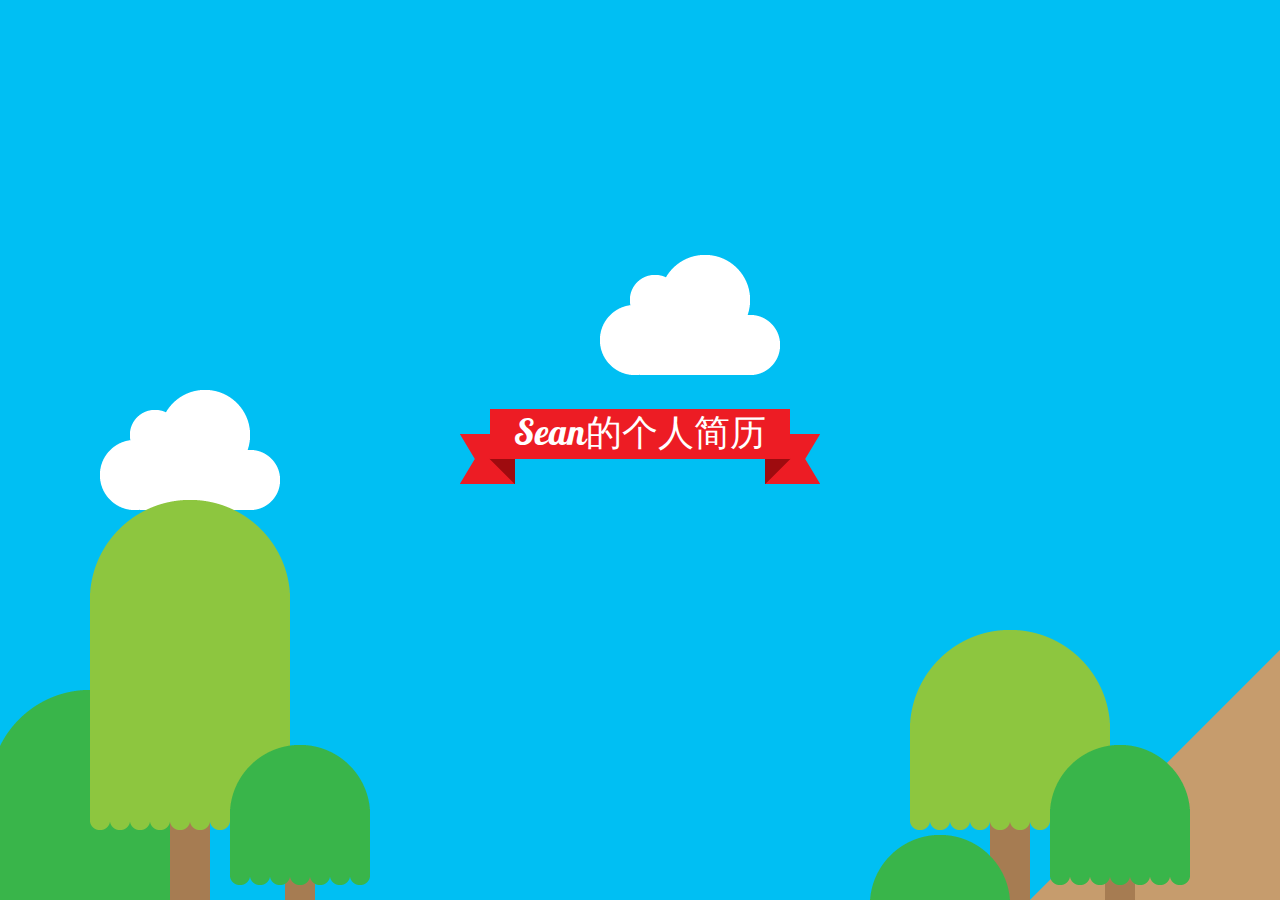
==== index.htm @ 91f3c34a "初始化工程" ====
<!DOCTYPE html>
<html xmlns=http://www.w3.org/1999/xhtml>
<meta content="text/html; charset=UTF-8" http-equiv=Content-Type>
<title>个人简历</title>
<link href="css/style.css" rel=stylesheet>
<body>
<script src="script/jquery-1.9.1.min.js"></script>
<script src="script/jquery-ui-1.10.2.custom.min.js"></script>
<script src="script/detect-browser-device.js"></script>
<noscript>
    <div id=javascript-banner-container>
        <div id=javascript-banner>
            <div id=javascript-banner-left></div>
            <div id=javascript-banner-middle>
                <div id=javascript-banner-text-a>PLEASE TURN ON YOUR</div>
                <div id=javascript-banner-text-b>JAVASCRIPT</div>
            </div>
            <div id=javascript-banner-right></div>
        </div>
    </div>
</noscript>
<div class=content-noscroll id=content>
    <div class=displaynone id=preloader>
        <script src="script/preloader-transparent-or-displaynone.js"></script>
        <div id=preloader-banner-container>
            <div id=preloader-banner>
                <div id=preloader-banner-left></div>
                <div id=preloader-banner-middle>
                    <div id=preloader-banner-text-a>正在加载中...</div>
                    <div class=preloader-dots-animation id=preloader-dots></div>
                </div>
                <div id=preloader-banner-right></div>
            </div>
        </div>
    </div>
    <script src="script/preloader.js"></script>
    <div id=page></div>
    <div class=displaynone id=container>
        <script src="script/container-transparent-or-displaynone.js"></script>
        <div class=layer-vertical id=layer-vertical-1>
            <div class=cloud id=cloud-5></div>
            <div class=cloud id=cloud-6></div>
            <div class=cloud id=cloud-7></div>
            <div class=cloud id=cloud-8></div>
            <div class=cloud id=cloud-9></div>
        </div>
        <div class=layer-vertical id=layer-vertical-2>
            <div id=ground-and-grass-container-2>
                <div class=ground></div>
                <div class=grass></div>
                <div class=waterfall id=waterfall-1></div>
                <div class=waterfall id=waterfall-2></div>
            </div>
        </div>
        <div class=layer-horizontal id=layer-horizontal-1>
            <div class=cloud id=cloud-1></div>
            <div class=cloud id=cloud-2></div>
            <div class=cloud id=cloud-3></div>
            <div class=cloud id=cloud-4></div>
            <div class=sea id=sea-layer-horizontal-1>
                <div class=sea-seal></div>
            </div>
            <div class=coral-big id=coral-big-1></div>
            <div class=coral-big id=coral-big-2></div>
        </div>
        <div class=layer-horizontal id=layer-horizontal-2>
            <div class=mountain id=mountain-1></div>
            <div class=mountain id=mountain-2></div>
            <div class=coral-a id=coral-1></div>
            <div class=coral-b id=coral-2></div>
            <div class=coral-a id=coral-3></div>
            <div class=crane id=crane-1></div>
            <div id=hangar>
                <div id=hangar-door></div>
                <div id=hangar-window></div>
                <div id=hangar-roof></div>
            </div>
            <div class=crane id=crane-2></div>
        </div>
        <div class=layer-horizontal id=layer-horizontal-3>
            <div id=plants-container>
                <div class=plant-text id=plant-text-1>超神</div>
                <div class=plant-text id=plant-text-2>专家</div>
                <div class=plant-text id=plant-text-3>精通</div>
                <div class=plant-text id=plant-text-4>熟悉</div>
                <div class=plant-text id=plant-text-5>初学</div>
                <div class=plant-line id=plant-line-1></div>
                <div class=plant-line id=plant-line-2></div>
                <div class=plant-line id=plant-line-3></div>
                <div class=plant-line id=plant-line-4></div>
                <div class=plant-line id=plant-line-5></div>
                <div class="plant" id=plant-1>
                    <div class=plant-stalk></div>
                    <div class=plant-head-leaves></div>
                </div>
                <div class="plant" id=plant-2>
                    <div class=plant-stalk></div>
                    <div class=plant-head-leaves></div>
                </div>
                <div class="plant" id=plant-3>
                    <div class=plant-stalk></div>
                    <div class=plant-head-leaves></div>
                </div>
                <div class="plant" id=plant-4>
                    <div class=plant-stalk></div>
                    <div class=plant-head-leaves></div>
                </div>
                <div id=plant-ribbon-container>
                    <div class=plant-ribbon id=plant-ribbon-1>
                        <div class=plant-ribbon-left></div>
                        <div class=plant-ribbon-middle>WEB前端</div>
                        <div class=plant-ribbon-right></div>
                    </div>
                    <div class=plant-ribbon id=plant-ribbon-2>
                        <div class=plant-ribbon-left></div>
                        <div class=plant-ribbon-middle>JAVA后台</div>
                        <div class=plant-ribbon-right></div>
                    </div>
                    <div class=plant-ribbon id=plant-ribbon-3>
                        <div class=plant-ribbon-left></div>
                        <div class=plant-ribbon-middle>运维管理</div>
                        <div class=plant-ribbon-right></div>
                    </div>
                    <div class=plant-ribbon id=plant-ribbon-4>
                        <div class=plant-ribbon-left></div>
                        <div class=plant-ribbon-middle>软件测试</div>
                        <div class=plant-ribbon-right></div>
                    </div>
                </div>
                <div class=ribbon-container>
                    <div class=ribbon-relative>
                        <div class=ribbon-left></div>
                        <div class=ribbon-middle>综合设计能力
                        </div>
                        <div class=ribbon-right></div>
                    </div>
                </div>
            </div>
            <div class=elevation id=elevation-1>
                <div class=ground></div>
                <div class=grass></div>
            </div>
            <div class=tree-bright-a id=tree-9></div>
            <div class=tree-dark-c id=tree-10></div>
            <div id=title-about></div>
            <div class=tree-dark-a id=tree-7></div>
            <div class=tree-bright-a id=tree-8></div>
            <div class=gate id=gate-1>
                <div class=gate-text id=gate-text-1>LEVEL 1</div>
            </div>
            <div class=gate id=gate-2>
                <div class=gate-text id=gate-text-2>LEVEL 2</div>
            </div>
            <div id=nba-container>
                <div class=tree-bright-b id=tree-20></div>
                <div class=tree-dark-d id=tree-21></div>
                <div class=tree-bright-b id=tree-22></div>
                <div class=tree-dark-b id=tree-23></div>
                <div class=tree-bright-e id=tree-24></div>
                <div class=tree-dark-b id=tree-25></div>
                <div id=nba-rim-container>
                    <div id=nba-rim></div>
                </div>
                <div class=nba-board-blue id=nba-board-1>
                    <div class=nba-text-container>
                        <div class=nba-text>N</div>
                    </div>
                </div>
                <div class=nba-board-blue id=nba-board-2>
                    <div class=nba-text-container>
                        <div class=nba-text>B</div>
                    </div>
                </div>
                <div class=nba-board-blue id=nba-board-3>
                    <div class=nba-text-container>
                        <div class=nba-text>A</div>
                    </div>
                </div>
                <div class=nba-board-red id=nba-board-4>
                    <div class=nba-text-container>
                        <div class=nba-text>F</div>
                    </div>
                </div>
                <div class=nba-board-red id=nba-board-5>
                    <div class=nba-text-container>
                        <div class=nba-text>A</div>
                    </div>
                </div>
                <div class=nba-board-red id=nba-board-6>
                    <div class=nba-text-container>
                        <div class=nba-text>N</div>
                    </div>
                </div>
                <div id=nba-player-container>
                    <div id=nba-player>
                        <div id=nba-player-frame></div>
                        <div id=nba-player-eyes></div>
                    </div>
                </div>
                <div id=nba-ball></div>
                <div class=ribbon-container>
                    <div class=ribbon-relative>
                        <div class=ribbon-left></div>
                        <div class=ribbon-middle>业余爱好</div>
                        <div class=ribbon-right></div>
                    </div>
                </div>
            </div>
            <div id=buildings-container>
                <div class=tree-bright-b id=tree-11></div>
                <div class=tree-dark-b id=tree-12></div>
                <div class=tree-bright-b id=tree-13></div>
                <div class=tree-dark-b id=tree-14></div>
                <div class=tree-bright-b id=tree-15></div>
                <div class=tree-dark-b id=tree-16></div>
                <div class=tree-bright-b id=tree-17></div>
                <div class=tree-dark-b id=tree-18></div>
                <div class=tree-bright-b id=tree-19></div>
                <div class=building id=building-1>
                    <div class=building-enemy-face-a>
                        <div class=building-enemy-face-a-eyes></div>
                    </div>
                    <div class=building-leg-container-a
                         id=building-leg-container-1>
                        <div class=building-leg-frame-a
                             id=building-1-leg-frame></div>
                    </div>
                </div>
                <div class=building id=building-2>
                    <div class=building-enemy-face-b>
                        <div class=building-enemy-face-b-eyes></div>
                    </div>
                    <div class=building-leg-container-b
                         id=building-leg-container-2>
                        <div class=building-leg-frame-b
                             id=building-2-leg-frame></div>
                    </div>
                </div>
                <div class=building id=building-3>
                    <div class=building-enemy-face-a>
                        <div class=building-enemy-face-a-eyes></div>
                    </div>
                    <div class=building-leg-container-a
                         id=building-leg-container-3>
                        <div class=building-leg-frame-a
                             id=building-3-leg-frame></div>
                    </div>
                </div>
                <div class=ribbon-container>
                    <div class=ribbon-relative>
                        <div class=ribbon-left></div>
                        <div class=ribbon-middle>2014年6月毕业于湖南师范大学
                            计科专业 本科学历
                        </div>
                        <div class=ribbon-right></div>
                    </div>
                </div>
            </div>
            <div class=elevation id=elevation-2>
                <div class=ground></div>
                <div class=grass></div>
            </div>
            <div id=ground-and-grass-container-1>
                <div class=ground></div>
                <div class=grass></div>
            </div>
            <div id=splash-container>
                <div class=scroll-or-swipe-text-container
                     id=scroll-or-swipe-text-container-1>请使用鼠标滚轮或上下键
                </div>
                <div class=scroll-or-swipe-text-container
                     id=scroll-or-swipe-text-container-2>Swipe from right to
                    left
                </div>
                <div class=tree-bright-d id=tree-5></div>
                <div class=tree-dark-b id=tree-6></div>
                <div id=title-robby></div>
                <div id=title-leonardi></div>
                <div class=tree-dark-c id=tree-1></div>
                <div class=tree-bright-e id=tree-2></div>
                <div class=tree-dark-b id=tree-3></div>
                <div class=tree-dark-a id=tree-4></div>
                <div class=ribbon-container>
                    <div class=ribbon-relative>
                        <div class=ribbon-left></div>
                        <div class=ribbon-middle>Sean的个人简历</div>
                        <div class=ribbon-right></div>
                    </div>
                </div>
            </div>
            <div class=sea-wave id=sea-wave-1></div>
            <div class=sea id=sea-1>
                <div class=title-skills-class id=title-skills></div>
                <div class=algae-a id=algae-1></div>
                <div class=algae-b id=algae-2></div>
                <div class=algae-a id=algae-3></div>
                <div class=algae-b id=algae-4></div>
                <div class=algae-b id=algae-5></div>
                <div class=algae-a id=algae-6></div>
                <div class=algae-a id=algae-7></div>
                <div class=algae-b id=algae-8></div>
                <div id=skill-1-container>
                    <div class="skill-measurement skill-measurement-1">
                        <div class=skill-measurement-header>初学</div>
                        <div class=skill-measurement-line></div>
                    </div>
                    <div class="skill-measurement skill-measurement-2">
                        <div class=skill-measurement-header>熟悉</div>
                        <div class=skill-measurement-line></div>
                    </div>
                    <div class="skill-measurement skill-measurement-3">
                        <div class=skill-measurement-header>精通</div>
                        <div class=skill-measurement-line></div>
                    </div>
                    <div class="skill-measurement skill-measurement-4">
                        <div class=skill-measurement-header>专家</div>
                        <div class=skill-measurement-line></div>
                    </div>
                    <div class="skill-measurement skill-measurement-5">
                        <div class=skill-measurement-header>超神</div>
                        <div class=skill-measurement-line></div>
                    </div>
                    <div id=fish-text-container>
                        <div class=sea-ribbon-container
                             id=fish-ribbon-container-1>
                            <div class=sea-ribbon-left></div>
                            <div class=sea-ribbon-middle>PHOTOSHOP</div>
                            <div class=sea-ribbon-right></div>
                        </div>
                        <div class=sea-ribbon-container
                             id=fish-ribbon-container-2>
                            <div class=sea-ribbon-left></div>
                            <div class=sea-ribbon-middle>INTELLIJ IDEA</div>
                            <div class=sea-ribbon-right></div>
                        </div>
                        <div class=sea-ribbon-container
                             id=fish-ribbon-container-3>
                            <div class=sea-ribbon-left></div>
                            <div class=sea-ribbon-middle>DREAMWEAVER</div>
                            <div class=sea-ribbon-right></div>
                        </div>
                        <div class=sea-ribbon-container
                             id=fish-ribbon-container-4>
                            <div class=sea-ribbon-left></div>
                            <div class=sea-ribbon-middle>FLASH</div>
                            <div class=sea-ribbon-right></div>
                        </div>
                    </div>
                    <div id=fishes-container>
                        <div class=fish>
                            <div class=fish-eyes></div>
                        </div>
                        <div class=fish>
                            <div class=fish-eyes></div>
                        </div>
                        <div class=fish>
                            <div class=fish-eyes></div>
                        </div>
                        <div class=fish>
                            <div class=fish-eyes></div>
                        </div>
                        <div class=fish>
                            <div class=fish-eyes></div>
                        </div>
                        <div class=fish>
                            <div class=fish-eyes></div>
                        </div>
                        <div class=fish>
                            <div class=fish-eyes></div>
                        </div>
                        <div class=fish>
                            <div class=fish-eyes></div>
                        </div>
                        <div class=fish>
                            <div class=fish-eyes></div>
                        </div>
                        <div class=fish>
                            <div class=fish-eyes></div>
                        </div>
                        <div class=fish>
                            <div class=fish-eyes></div>
                        </div>
                        <div class=fish>
                            <div class=fish-eyes></div>
                        </div>
                        <div class=fish>
                            <div class=fish-eyes></div>
                        </div>
                        <div class=fish>
                            <div class=fish-eyes></div>
                        </div>
                        <div class=fish>
                            <div class=fish-eyes></div>
                        </div>
                        <div class=fish>
                            <div class=fish-eyes></div>
                        </div>
                        <div class=fish>
                            <div class=fish-eyes></div>
                        </div>
                        <div class=fish>
                            <div class=fish-eyes></div>
                        </div>
                    </div>
                </div>
                <div id=skill-2-container>
                    <div class="skill-measurement skill-measurement-1">
                        <div class=skill-measurement-header>初学</div>
                        <div class=skill-measurement-line></div>
                    </div>
                    <div class="skill-measurement skill-measurement-2">
                        <div class=skill-measurement-header>熟悉</div>
                        <div class=skill-measurement-line></div>
                    </div>
                    <div class="skill-measurement skill-measurement-3">
                        <div class=skill-measurement-header>精通</div>
                        <div class=skill-measurement-line></div>
                    </div>
                    <div class="skill-measurement skill-measurement-4">
                        <div class=skill-measurement-header>专家</div>
                        <div class=skill-measurement-line></div>
                    </div>
                    <div class="skill-measurement skill-measurement-5">
                        <div class=skill-measurement-header>超神</div>
                        <div class=skill-measurement-line></div>
                    </div>
                    <div id=crab-text-container>
                        <div class=sea-ribbon-container
                             id=crab-ribbon-container-1>
                            <div class=sea-ribbon-left></div>
                            <div class=sea-ribbon-middle>HTML</div>
                            <div class=sea-ribbon-right></div>
                        </div>
                        <div class=sea-ribbon-container
                             id=crab-ribbon-container-2>
                            <div class=sea-ribbon-left></div>
                            <div class=sea-ribbon-middle>CSS</div>
                            <div class=sea-ribbon-right></div>
                        </div>
                        <div class=sea-ribbon-container
                             id=crab-ribbon-container-3>
                            <div class=sea-ribbon-left></div>
                            <div class=sea-ribbon-middle>JAVASCRIPT</div>
                            <div class=sea-ribbon-right></div>
                        </div>
                        <div class=sea-ribbon-container
                             id=crab-ribbon-container-4>
                            <div class=sea-ribbon-left></div>
                            <div class=sea-ribbon-middle>JQUERY</div>
                            <div class=sea-ribbon-right></div>
                        </div>
                    </div>
                    <div id=crabs-container>
                        <div class=crab>
                            <div class=crab-eyes></div>
                        </div>
                        <div class=crab>
                            <div class=crab-eyes></div>
                        </div>
                        <div class=crab>
                            <div class=crab-eyes></div>
                        </div>
                        <div class=crab>
                            <div class=crab-eyes></div>
                        </div>
                        <div class=crab>
                            <div class=crab-eyes></div>
                        </div>
                        <div class=crab>
                            <div class=crab-eyes></div>
                        </div>
                        <div class=crab>
                            <div class=crab-eyes></div>
                        </div>
                        <div class=crab>
                            <div class=crab-eyes></div>
                        </div>
                        <div class=crab>
                            <div class=crab-eyes></div>
                        </div>
                        <div class=crab>
                            <div class=crab-eyes></div>
                        </div>
                        <div class=crab>
                            <div class=crab-eyes></div>
                        </div>
                        <div class=crab>
                            <div class=crab-eyes></div>
                        </div>
                        <div class=crab>
                            <div class=crab-eyes></div>
                        </div>
                        <div class=crab>
                            <div class=crab-eyes></div>
                        </div>
                        <div class=crab>
                            <div class=crab-eyes></div>
                        </div>
                        <div class=crab>
                            <div class=crab-eyes></div>
                        </div>
                        <div class=crab>
                            <div class=crab-eyes></div>
                        </div>
                    </div>
                </div>
                <div id=skill-3-container>
                    <div class="skill-measurement skill-measurement-1">
                        <div class=skill-measurement-header>初学</div>
                        <div class=skill-measurement-line></div>
                    </div>
                    <div class="skill-measurement skill-measurement-2">
                        <div class=skill-measurement-header>熟悉</div>
                        <div class=skill-measurement-line></div>
                    </div>
                    <div class="skill-measurement skill-measurement-3">
                        <div class=skill-measurement-header>精通</div>
                        <div class=skill-measurement-line></div>
                    </div>
                    <div class="skill-measurement skill-measurement-4">
                        <div class=skill-measurement-header>专家</div>
                        <div class=skill-measurement-line></div>
                    </div>
                    <div class="skill-measurement skill-measurement-5">
                        <div class=skill-measurement-header>超神</div>
                        <div class=skill-measurement-line></div>
                    </div>
                    <div id=turtle-text-container>
                        <div class=sea-ribbon-container
                             id=turtle-ribbon-container-1>
                            <div class=sea-ribbon-left></div>
                            <div class=sea-ribbon-middle>MONGODB</div>
                            <div class=sea-ribbon-right></div>
                        </div>
                        <div class=sea-ribbon-container
                             id=turtle-ribbon-container-2>
                            <div class=sea-ribbon-left></div>
                            <div class=sea-ribbon-middle>MYSQL</div>
                            <div class=sea-ribbon-right></div>
                        </div>
                        <div class=sea-ribbon-container
                             id=turtle-ribbon-container-3>
                            <div class=sea-ribbon-left></div>
                            <div class=sea-ribbon-middle>SQL SERVER</div>
                            <div class=sea-ribbon-right></div>
                        </div>
                        <div class=sea-ribbon-container
                             id=turtle-ribbon-container-4>
                            <div class=sea-ribbon-left></div>
                            <div class=sea-ribbon-middle>ORACLE</div>
                            <div class=sea-ribbon-right></div>
                        </div>
                    </div>
                    <div id=turtles-container>
                        <div class=turtle>
                            <div class=turtle-eyes></div>
                        </div>
                        <div class=turtle>
                            <div class=turtle-eyes></div>
                        </div>
                        <div class=turtle>
                            <div class=turtle-eyes></div>
                        </div>
                        <div class=turtle>
                            <div class=turtle-eyes></div>
                        </div>
                        <div class=turtle>
                            <div class=turtle-eyes></div>
                        </div>
                        <div class=turtle>
                            <div class=turtle-eyes></div>
                        </div>
                        <div class=turtle>
                            <div class=turtle-eyes></div>
                        </div>
                        <div class=turtle>
                            <div class=turtle-eyes></div>
                        </div>
                        <div class=turtle>
                            <div class=turtle-eyes></div>
                        </div>
                    </div>
                </div>
                <div id=bubble-container>
                    <div id=bubble></div>
                </div>
            </div>
            <div id=sea-floor></div>
            <div class=ribbon-absolute id=ribbon-2-1>
                <div class=ribbon-left></div>
                <div class=ribbon-middle>常用开发工具</div>
                <div class=ribbon-right></div>
            </div>
            <div class=ribbon-absolute id=ribbon-2-2>
                <div class=ribbon-left></div>
                <div class=ribbon-middle>常用开发语言
                </div>
                <div class=ribbon-right></div>
            </div>
            <div class=ribbon-absolute id=ribbon-2-3>
                <div class=ribbon-left></div>
                <div class=ribbon-middle>常用数据库</div>
                <div class=ribbon-right></div>
            </div>
            <div id=panel-and-floor-container>
                <div id=panel></div>
                <div id=floor></div>
            </div>
            <div id=title-experience></div>
            <div id=boxes></div>
            <div id=experience-1-container>
                <div class=chain-block-and-string-container>
                    <div class=chain-block-string></div>
                    <div class=chain-block></div>
                </div>
                <div class=experience-text-container
                     id=experience-text-container-1>
                    <div class=experience-text-a>2012年7月 - 2014年5月</div>
                    <div class=experience-text-b>长沙蓝杰实训</div>
                    <div class=experience-text-d>JAVA开发培训.
                    </div>
                </div>
                <div id=robot>
                    <div id=robot-body></div>
                    <div id=robot-hand-left>
                        <div class=robot-hand-a></div>
                        <div class=robot-hand-b></div>
                        <div class=robot-hand-c></div>
                        <div class=robot-hand-d></div>
                    </div>
                    <div id=robot-hand-right>
                        <div class=robot-hand-a></div>
                        <div class=robot-hand-b></div>
                        <div class=robot-hand-c></div>
                        <div class=robot-hand-d></div>
                    </div>
                    <div class=piechart id=piechart-aol>
                        <div class=piechart-back></div>
                        <div class=piechart-text-c
                             id=piechart-aol-text-graphic-1>JAVA开发
                        </div>
                        <div class=piechart-text-d
                             id=piechart-aol-text-graphic-2>100%
                        </div>
                    </div>
                </div>
                <div class=ribbon-container>
                    <div class=ribbon-relative>
                        <div class=ribbon-left></div>
                        <div class=ribbon-middle>经历 1</div>
                        <div class=ribbon-right></div>
                    </div>
                </div>
            </div>
            <div class=elevation id=elevation-3>
                <div class=elevation-box></div>
                <div class=elevation-floor></div>
            </div>
            <div id=experience-2-container>
                <div class=chain-block-and-string-container>
                    <div class=chain-block-string></div>
                    <div class=chain-block></div>
                </div>
                <div class=experience-text-container
                     id=experience-text-container-2>
                    <div class=experience-text-a>2014年7月 - 2016年3月</div>
                    <div class=experience-text-b>湖北某软件公司</div>
                    <div class=experience-text-c>全栈工程师.
                    </div>
                </div>
                <div id=squid>
                    <div class=squid-hand-open id=squid-hand-open-1></div>
                    <div class=squid-hand-open id=squid-hand-open-2></div>
                    <div class=squid-hand-open id=squid-hand-open-3></div>
                    <div class=squid-hand-open id=squid-hand-open-4></div>
                    <div class=squid-hand-close id=squid-hand-close-1></div>
                    <div class=squid-hand-close id=squid-hand-close-2></div>
                    <div class=squid-hand-close id=squid-hand-close-3></div>
                    <div class=squid-hand-close id=squid-hand-close-4></div>
                    <div id=squid-body></div>
                    <div class=piechart id=piechart-incognito>
                        <div class=piechart-back></div>
                        <div id=piechart-incognito-front></div>
                        <div class=piechart-text-a
                             id=piechart-incognito-text-graphic-1>JAVA
                        </div>
                        <div class=piechart-text-b
                             id=piechart-incognito-text-graphic-2>25%
                        </div>
                        <div class=piechart-text-c
                             id=piechart-incognito-text-animation-1>前端
                        </div>
                        <div class=piechart-text-d
                             id=piechart-incognito-text-animation-2>50%
                        </div>
                        <div class=piechart-text-a
                             id=piechart-incognito-text-code-1>运维
                        </div>
                        <div class=piechart-text-b
                             id=piechart-incognito-text-code-2>25%
                        </div>
                    </div>
                </div>
                <div class=ribbon-container>
                    <div class=ribbon-relative>
                        <div class=ribbon-left></div>
                        <div class=ribbon-middle>经历 2</div>
                        <div class=ribbon-right></div>
                    </div>
                </div>
            </div>
            <div class=elevation id=elevation-4>
                <div class=elevation-box></div>
                <div class=elevation-floor></div>
            </div>
            <div id=experience-3-container>
                <div class=chain-block-and-string-container>
                    <div class=chain-block-string></div>
                    <div class=chain-block></div>
                </div>
                <div class=experience-text-container
                     id=experience-text-container-3>
                    <div class=experience-text-a>2016年3月 - 至今
                    </div>
                    <div class=experience-text-b>科大讯飞</div>
                    <div class=experience-text-e>WEB前端工程师
                    </div>
                </div>
                <div id=alien>
                    <div id=alien-body></div>
                    <div id=alien-steer></div>
                    <div id=alien-ship></div>
                    <div class=piechart id=piechart-foxnews>
                        <div class=piechart-back></div>
                        <div id=piechart-foxnews-front></div>
                        <div class=piechart-text-c
                             id=piechart-foxnews-text-graphic-1>前端
                        </div>
                        <div class=piechart-text-d
                             id=piechart-foxnews-text-graphic-2>60%
                        </div>
                        <div class=piechart-text-a
                             id=piechart-foxnews-text-animation-1>JAVA
                        </div>
                        <div class=piechart-text-b
                             id=piechart-foxnews-text-animation-2>30%
                        </div>
                        <div class=piechart-text-a
                             id=piechart-foxnews-text-code-1>运维
                        </div>
                        <div class=piechart-text-b
                             id=piechart-foxnews-text-code-2>10%
                        </div>
                    </div>
                </div>
                <div class=ribbon-container>
                    <div class=ribbon-relative>
                        <div class=ribbon-left></div>
                        <div class=ribbon-middle>待续</div>
                        <div class=ribbon-right></div>
                    </div>
                </div>
            </div>
            <div class=gate id=gate-3>
                <div class=gate-text id=gate-text-3>LEVEL 3</div>
            </div>
            <div id=title-awards-and></div>
            <div id=title-publication></div>
            <div class=gate id=gate-4>
                <div class=gate-text id=gate-text-4>LEVEL 4</div>
            </div>
            <div id=dock-column></div>
            <div class=sea-wave id=sea-wave-2></div>
            <div class=sea id=sea-2></div>
            <div id=dock-floor></div>
        </div>
        <div class=layer-vertical id=layer-vertical-3>
            <div id=banners-container>
                <div class=banner>
                    <div class=banner-top-b></div>
                    <div class=banner-middle-b>
                        <div class=banner-text-a>个人作品十二</div>
                        <div class=banner-line></div>
                        <div class=banner-text-b>WEBBY AWARDS</div>
                        <div class=banner-line></div>
                        <div class=banner-text-c>Nominee</div>
                        <div class=banner-button><a
                                href="javascript:if(confirm('http://www.webbyawards.com/winners/2014/web/general-website/self-promotionportfolio/robby-leonardis-interactive-resume/  \n\n���ļ��޷��� Teleport Ultra ����, ��Ϊ ����һ�����·���ⲿ������Ϊ������ʼ��ַ�ĵ�ַ��  \n\n�����ڷ������ϴ���?'))window.location='http://www.webbyawards.com/winners/2014/web/general-website/self-promotionportfolio/robby-leonardis-interactive-resume/'"
                                tppabs="http://www.webbyawards.com/winners/2014/web/general-website/self-promotionportfolio/robby-leonardis-interactive-resume/"
                                target=_blank><img src="image/banner-button.png"
                                                   tppabs="http://www.rleonardi.com/interactive-resume/image/banner-button.png"></a>
                        </div>
                    </div>
                    <div class=banner-bottom-b></div>
                </div>
                <div class=banner>
                    <div class=banner-top-a></div>
                    <div class=banner-middle-a>
                        <div class=banner-text-a>个人作品十一</div>
                        <div class=banner-line></div>
                        <div class=banner-text-b>CREATIVE BLOQ</div>
                        <div class=banner-line></div>
                        <div class=banner-text-c>Interview</div>
                        <div class=banner-button><a
                                href="javascript:if(confirm('http://www.creativebloq.com/netmag/robby-leonardi-his-zigzagging-path-success-31410874  \n\n���ļ��޷��� Teleport Ultra ����, ��Ϊ ����һ�����·���ⲿ������Ϊ������ʼ��ַ�ĵ�ַ��  \n\n�����ڷ������ϴ���?'))window.location='http://www.creativebloq.com/netmag/robby-leonardi-his-zigzagging-path-success-31410874'"
                                tppabs="http://www.creativebloq.com/netmag/robby-leonardi-his-zigzagging-path-success-31410874"
                                target=_blank><img src="image/banner-button.png"
                                                   tppabs="http://www.rleonardi.com/interactive-resume/image/banner-button.png"></a>
                        </div>
                    </div>
                    <div class=banner-bottom-a></div>
                </div>
                <div class=banner>
                    <div class=banner-top-b></div>
                    <div class=banner-middle-b>
                        <div class=banner-text-a>个人作品九</div>
                        <div class=banner-line></div>
                        <div class=banner-text-b>THE FWA</div>
                        <div class=banner-line></div>
                        <div class=banner-text-c>Interview</div>
                        <div class=banner-button><a
                                href="javascript:if(confirm('http://www.thefwa.com/article/the-making-of-robby-leonardi-s-interactive-resume  \n\n���ļ��޷��� Teleport Ultra ����, ��Ϊ ����һ�����·���ⲿ������Ϊ������ʼ��ַ�ĵ�ַ��  \n\n�����ڷ������ϴ���?'))window.location='http://www.thefwa.com/article/the-making-of-robby-leonardi-s-interactive-resume'"
                                tppabs="http://www.thefwa.com/article/the-making-of-robby-leonardi-s-interactive-resume"
                                target=_blank><img src="image/banner-button.png"
                                                   tppabs="http://www.rleonardi.com/interactive-resume/image/banner-button.png"></a>
                        </div>
                    </div>
                    <div class=banner-bottom-b></div>
                </div>
                <div class=banner>
                    <div class=banner-top-a></div>
                    <div class=banner-middle-a>
                        <div class=banner-text-a>个人作品十</div>
                        <div class=banner-line></div>
                        <div class=banner-text-b>THE FWA</div>
                        <div class=banner-line></div>
                        <div class=banner-text-c>Site of the Day</div>
                        <div class=banner-button><a
                                href="javascript:if(confirm('http://www.thefwa.com/site/robby-leonardi  \n\n���ļ��޷��� Teleport Ultra ����, ��Ϊ ����һ�����·���ⲿ������Ϊ������ʼ��ַ�ĵ�ַ��  \n\n�����ڷ������ϴ���?'))window.location='http://www.thefwa.com/site/robby-leonardi'"
                                tppabs="http://www.thefwa.com/site/robby-leonardi"
                                target=_blank><img src="image/banner-button.png"
                                                   tppabs="http://www.rleonardi.com/interactive-resume/image/banner-button.png"></a>
                        </div>
                    </div>
                    <div class=banner-bottom-a></div>
                </div>
                <div class=banner>
                    <div class=banner-top-b></div>
                    <div class=banner-middle-b>
                        <div class=banner-text-a>个人作品八</div>
                        <div class=banner-line></div>
                        <div class=banner-text-b>AWWWARDS</div>
                        <div class=banner-line></div>
                        <div class=banner-text-c>Site of the Day</div>
                        <div class=banner-button><a
                                href="javascript:if(confirm('http://www.awwwards.com/web-design-awards/robby-leonardi  \n\n���ļ��޷��� Teleport Ultra ����, ��Ϊ ����һ�����·���ⲿ������Ϊ������ʼ��ַ�ĵ�ַ��  \n\n�����ڷ������ϴ���?'))window.location='http://www.awwwards.com/web-design-awards/robby-leonardi'"
                                tppabs="http://www.awwwards.com/web-design-awards/robby-leonardi"
                                target=_blank><img src="image/banner-button.png"
                                                   tppabs="http://www.rleonardi.com/interactive-resume/image/banner-button.png"></a>
                        </div>
                    </div>
                    <div class=banner-bottom-b></div>
                </div>
                <div class=banner>
                    <div class=banner-top-a></div>
                    <div class=banner-middle-a>
                        <div class=banner-text-a>个人作品七</div>
                        <div class=banner-line></div>
                        <div class=banner-text-b>BUSINESS INSIDER</div>
                        <div class=banner-line></div>
                        <div class=banner-text-c>News Article</div>
                        <div class=banner-button><a
                                href="javascript:if(confirm('http://www.businessinsider.com/web-designer-levels-up-his-resume-as-an-interactive-video-game-2013-11  \n\n���ļ��޷��� Teleport Ultra ����, ��Ϊ ����һ�����·���ⲿ������Ϊ������ʼ��ַ�ĵ�ַ��  \n\n�����ڷ������ϴ���?'))window.location='http://www.businessinsider.com/web-designer-levels-up-his-resume-as-an-interactive-video-game-2013-11'"
                                tppabs="http://www.businessinsider.com/web-designer-levels-up-his-resume-as-an-interactive-video-game-2013-11"
                                target=_blank><img src="image/banner-button.png"
                                                   tppabs="http://www.rleonardi.com/interactive-resume/image/banner-button.png"></a>
                        </div>
                    </div>
                    <div class=banner-bottom-a></div>
                </div>
                <div class=banner>
                    <div class=banner-top-b></div>
                    <div class=banner-middle-b>
                        <div class=banner-text-a>个人作品六</div>
                        <div class=banner-line></div>
                        <div class=banner-text-b>CNET</div>
                        <div class=banner-line></div>
                        <div class=banner-text-c>News Article</div>
                        <div class=banner-button><a
                                href="javascript:if(confirm('http://news.cnet.com/8301-17938_105-57609630-1/side-scrolling-mario-inspired-resume-rocks-the-job-hunt/  \n\n���ļ��޷��� Teleport Ultra ����, ��Ϊ ����һ�����·���ⲿ������Ϊ������ʼ��ַ�ĵ�ַ��  \n\n�����ڷ������ϴ���?'))window.location='http://news.cnet.com/8301-17938_105-57609630-1/side-scrolling-mario-inspired-resume-rocks-the-job-hunt/'"
                                tppabs="http://news.cnet.com/8301-17938_105-57609630-1/side-scrolling-mario-inspired-resume-rocks-the-job-hunt/"
                                target=_blank><img src="image/banner-button.png"
                                                   tppabs="http://www.rleonardi.com/interactive-resume/image/banner-button.png"></a>
                        </div>
                    </div>
                    <div class=banner-bottom-b></div>
                </div>
                <div class=banner>
                    <div class=banner-top-a></div>
                    <div class=banner-middle-a>
                        <div class=banner-text-a>个人作品四</div>
                        <div class=banner-line></div>
                        <div class=banner-text-b>MASHABLE</div>
                        <div class=banner-line></div>
                        <div class=banner-text-c>News Article</div>
                        <div class=banner-button><a
                                href="javascript:if(confirm('http://mashable.com/2013/10/25/super-mario-bros-resume/  \n\n���ļ��޷��� Teleport Ultra ����, ��Ϊ ����һ�����·���ⲿ������Ϊ������ʼ��ַ�ĵ�ַ��  \n\n�����ڷ������ϴ���?'))window.location='http://mashable.com/2013/10/25/super-mario-bros-resume/'"
                                tppabs="http://mashable.com/2013/10/25/super-mario-bros-resume/"
                                target=_blank><img src="image/banner-button.png"
                                                   tppabs="http://www.rleonardi.com/interactive-resume/image/banner-button.png"></a>
                        </div>
                    </div>
                    <div class=banner-bottom-a></div>
                </div>
                <div class=banner>
                    <div class=banner-top-b></div>
                    <div class=banner-middle-b>
                        <div class=banner-text-a>个人作品五</div>
                        <div class=banner-line></div>
                        <div class=banner-text-b>FAST COMPANY</div>
                        <div class=banner-line></div>
                        <div class=banner-text-c>News Article</div>
                        <div class=banner-button><a
                                href="javascript:if(confirm('http://www.fastcompany.com/3020669/fast-feed/resume-writers-scroll-through-this-super-mario-esque-platform-game-and-weep  \n\n���ļ��޷��� Teleport Ultra ����, ��Ϊ ����һ�����·���ⲿ������Ϊ������ʼ��ַ�ĵ�ַ��  \n\n�����ڷ������ϴ���?'))window.location='http://www.fastcompany.com/3020669/fast-feed/resume-writers-scroll-through-this-super-mario-esque-platform-game-and-weep'"
                                tppabs="http://www.fastcompany.com/3020669/fast-feed/resume-writers-scroll-through-this-super-mario-esque-platform-game-and-weep"
                                target=_blank><img src="image/banner-button.png"
                                                   tppabs="http://www.rleonardi.com/interactive-resume/image/banner-button.png"></a>
                        </div>
                    </div>
                    <div class=banner-bottom-b></div>
                </div>
                <div class=banner>
                    <div class=banner-top-a></div>
                    <div class=banner-middle-a>
                        <div class=banner-text-a>个人作品三</div>
                        <div class=banner-line></div>
                        <div class=banner-text-b>BUZZFEED</div>
                        <div class=banner-line></div>
                        <div class=banner-text-c>News Article</div>
                        <div class=banner-button><a
                                href="javascript:if(confirm('http://www.buzzfeed.com/abecookie/the-most-interactive-resume-ever-fkff  \n\n���ļ��޷��� Teleport Ultra ����, ��Ϊ ����һ�����·���ⲿ������Ϊ������ʼ��ַ�ĵ�ַ��  \n\n�����ڷ������ϴ���?'))window.location='http://www.buzzfeed.com/abecookie/the-most-interactive-resume-ever-fkff'"
                                tppabs="http://www.buzzfeed.com/abecookie/the-most-interactive-resume-ever-fkff"
                                target=_blank><img src="image/banner-button.png"
                                                   tppabs="http://www.rleonardi.com/interactive-resume/image/banner-button.png"></a>
                        </div>
                    </div>
                    <div class=banner-bottom-a></div>
                </div>
                <div class=banner>
                    <div class=banner-top-b></div>
                    <div class=banner-middle-b>
                        <div class=banner-text-a>个人作品二</div>
                        <div class=banner-line></div>
                        <div class=banner-text-b>CSS DESIGN AWARDS</div>
                        <div class=banner-line></div>
                        <div class=banner-text-c>Winner of the Day</div>
                        <div class=banner-button><a
                                href="javascript:if(confirm('http://www.cssdesignawards.com/sites/robby-leonardi/23615/  \n\n���ļ��޷��� Teleport Ultra ����, ��Ϊ ����һ�����·���ⲿ������Ϊ������ʼ��ַ�ĵ�ַ��  \n\n�����ڷ������ϴ���?'))window.location='http://www.cssdesignawards.com/sites/robby-leonardi/23615/'"
                                tppabs="http://www.cssdesignawards.com/sites/robby-leonardi/23615/"
                                target=_blank><img src="image/banner-button.png"
                                                   tppabs="http://www.rleonardi.com/interactive-resume/image/banner-button.png"></a>
                        </div>
                    </div>
                    <div class=banner-bottom-b></div>
                </div>
                <div class=banner>
                    <div class=banner-top-a></div>
                    <div class=banner-middle-a>
                        <div class=banner-text-a>个人作品一</div>
                        <div class=banner-line></div>
                        <div class=banner-text-b>CSS WINNER</div>
                        <div class=banner-line></div>
                        <div class=banner-text-c>Website of the Day</div>
                        <div class=banner-button>打开链接
                        </div>
                    </div>
                    <div class=banner-bottom-a></div>
                </div>
            </div>
        </div>
        <div id=fireworks-container>
            <div class=firework-container id=firework-container-1>
                <div class=firework></div>
            </div>
            <div class=firework-container id=firework-container-2>
                <div class=firework></div>
            </div>
            <div class=firework-container id=firework-container-3>
                <div class=firework></div>
            </div>
            <div class=firework-container id=firework-container-4>
                <div class=firework></div>
            </div>
            <div class=firework-container id=firework-container-5>
                <div class=firework></div>
            </div>
            <div class=firework-container id=firework-container-6>
                <div class=firework></div>
            </div>
        </div>
        <div id=robby-container>
            <div id=robby>
                <div id=robby-slides></div>
                <div id=robby-eyes-close></div>
            </div>
        </div>
        <div id=balloon></div>
        <div id=contact-container>
            <div id=contact-center>
                <div id=title-contact></div>
                <div id=contact-box>
                    <div id=contact-box-email><input id=email-address
                                                     name=email-address
                                                     maxlength=75></div>
                    <div id=contact-box-subject><input id=email-subject
                                                       name=email-subject
                                                       maxlength=150></div>
                    <div id=contact-box-message><textarea id=email-message
                                                          name=email-message></textarea>
                    </div>
                </div>
                <div id=contact-button><input id=send-email name=send-email
                                              src="image/contact-button.png"
                                              tppabs="http://www.rleonardi.com/interactive-resume/image/contact-button.png"
                                              type=image value=submit></div>
            </div>
            <div id=social-container>
                <div id=social-top></div>
                <div id=social-middle>
                    <div class=social-icon id=social-facebook><a
                            href="javascript:void(0)"
                            tppabs="https://www.facebook.com/robby.leonardi.studio"
                            target=_blank><img src="image/social-facebook.png"
                                               tppabs="http://www.rleonardi.com/interactive-resume/image/social-facebook.png"></a>
                    </div>
                    <div class=social-icon id=social-twitter><a
                            href="javascript:void(0)"
                            tppabs="https://twitter.com/rleonardi"
                            target=_blank><img src="image/social-twitter.png"
                                               tppabs="http://www.rleonardi.com/interactive-resume/image/social-twitter.png"></a>
                    </div>
                    <div class=social-icon id=social-dribbble><a
                            href="javascript:void(0)"
                            tppabs="https://www.dribbble.com/rleonardi"
                            target=_blank><img src="image/social-dribbble.png"
                                               tppabs="http://www.rleonardi.com/interactive-resume/image/social-dribbble.png"></a>
                    </div>
                    <div class=social-icon id=social-print><a
                            href="javascript:void(0)"
                            tppabs="http://www.rleonardi.com/interactive-resume/print/rleonardi-resume.pdf"
                            target=_blank><img src="image/social-print.png"
                                               tppabs="http://www.rleonardi.com/interactive-resume/image/social-print.png"></a>
                    </div>
                </div>
                <div id=social-bottom></div>
            </div>
            <div class=contact-confirmation-container>
                <div class=contact-confirmation>
                    <div class=contact-confirmation-rectangle></div>
                    <div class=contact-confirmation-triangle></div>
                    <div class=contact-confirmation-title-b>ERROR</div>
                    <div class=contact-confirmation-text-b>Please enter a valid
                        email address!
                    </div>
                </div>
            </div>
            <div class=contact-confirmation-container>
                <div class=contact-confirmation>
                    <div class=contact-confirmation-rectangle></div>
                    <div class=contact-confirmation-triangle></div>
                    <div class=contact-confirmation-title-b>ERROR</div>
                    <div class=contact-confirmation-text-b>Please fill out all
                        of the information!
                    </div>
                </div>
            </div>
            <div class=contact-confirmation-container>
                <div class=contact-confirmation>
                    <div class=contact-confirmation-rectangle></div>
                    <div class=contact-confirmation-triangle></div>
                    <div class=contact-confirmation-text-d>Sending...</div>
                </div>
            </div>
            <div class=contact-confirmation-container>
                <div class=contact-confirmation>
                    <div class=contact-confirmation-rectangle></div>
                    <div class=contact-confirmation-triangle></div>
                    <div class=contact-confirmation-title-b>ERROR</div>
                    <div class=contact-confirmation-text-c>Something wrong.
                        Please try again!
                    </div>
                </div>
            </div>
            <div class=contact-confirmation-container>
                <div class=contact-confirmation>
                    <div class=contact-confirmation-rectangle></div>
                    <div class=contact-confirmation-triangle></div>
                    <div class=contact-confirmation-title-a>THANK YOU</div>
                    <div class=contact-confirmation-text-a>Your message has been
                        sent. I will get back to you as soon as possible!
                    </div>
                </div>
            </div>
            <div id=contact-cloud-top></div>
            <div id=contact-cloud-bottom></div>
            <div id=contact-cloud-middle>
                <div id=contact-cloud-seal-top></div>
                <div id=contact-cloud-seal-bottom></div>
            </div>
        </div>
    </div>
</div>
<script src="script/email.js"></script>
<script src="script/main.js"></script>
---- css/style.css ----
a {
    text-decoration: none
}

#algae-1 {
    left: 100px
}

#algae-2 {
    left: 800px
}

#algae-3 {
    left: 2100px
}

#algae-4 {
    left: 2200px
}

#algae-5 {
    left: 3500px
}

#algae-6 {
    left: 3680px
}

#algae-7 {
    left: 4900px
}

#algae-8 {
    left: 5000px
}

.algae-a {
    bottom: 0;
    width: 80px;
    height: 270px;
    background-image: url("../image/algae-a.png") /*tpa=http://www.rleonardi.com/interactive-resume/image/algae-a.png*/
}

#alien, .algae-a, .algae-b {
    position: absolute
}

.algae-b {
    background-image: url("../image/algae-b.png") /*tpa=http://www.rleonardi.com/interactive-resume/image/algae-b.png*/;
    bottom: 0;
    width: 162px;
    height: 252px
}

#alien {
    left: 540px;
    bottom: 30px;
    width: 400px;
    height: 636px
}

#alien-body, #alien-ship, #alien-steer {
    position: absolute;
    left: 0;
    top: 0;
    width: 400px;
    height: 515px;
    background-image: url("../image/alien-body.png") /*tpa=http://www.rleonardi.com/interactive-resume/image/alien-body.png*/
}

#alien-ship, #alien-steer {
    top: 515px;
    height: 121px;
    background-image: url("../image/alien-ship.png") /*tpa=http://www.rleonardi.com/interactive-resume/image/alien-ship.png*/
}

#alien-steer {
    left: 90px;
    top: 430px;
    width: 220px;
    height: 170px;
    background-image: url("../image/alien-steer.png") /*tpa=http://www.rleonardi.com/interactive-resume/image/alien-steer.png*/
}

#balloon {
    position: absolute;
    width: 400px;
    height: 700px;
    background-image: url("../image/balloon.png") /*tpa=http://www.rleonardi.com/interactive-resume/image/balloon.png*/
}

.banner {
    margin-bottom: 60px
}

.banner-button, .banner-line {
    position: relative;
    width: 152px;
    height: 32px
}

.banner-line {
    width: 440px;
    height: 1px;
    background-color: #fff;
    margin-bottom: 12px
}

.banner-text-a {
    font-family: frankfurter-medium-plain;
    font-size: 24px
}

.banner-text-a, .banner-text-b, .banner-text-c {
    position: relative;
    width: 440px;
    color: #fff;
    margin-bottom: 12px
}

.banner-text-b {
    line-height: 60px;
    font-family: frankfurter-plain;
    font-size: 70px
}

.banner-text-c {
    font-family: frankfurter-medium-plain;
    font-size: 18px
}

.banner-bottom-a, .banner-bottom-b {
    position: relative;
    left: 20px;
    width: 480px;
    height: 56px;
    margin-top: -1px;
    background-image: url("../image/banner-bottom-a.png") /*tpa=http://www.rleonardi.com/interactive-resume/image/banner-bottom-a.png*/
}

.banner-bottom-b {
    background-image: url("../image/banner-bottom-b.png") /*tpa=http://www.rleonardi.com/interactive-resume/image/banner-bottom-b.png*/
}

#banners-container {
    position: absolute;
    left: 15%;
    width: 520px
}

.banner-middle-a, .banner-middle-b {
    position: relative;
    left: 20px;
    width: 440px;
    padding: 20px;
    background-color: #f7941d;
    overflow: hidden
}

.banner-middle-b {
    background-color: #f26d7d
}

.banner-top-a, .banner-top-b {
    position: relative;
    width: 520px;
    height: 23px;
    margin-bottom: -1px;
    background-image: url("../image/banner-top-a.png") /*tpa=http://www.rleonardi.com/interactive-resume/image/banner-top-a.png*/
}

.banner-top-b {
    background-image: url("../image/banner-top-b.png") /*tpa=http://www.rleonardi.com/interactive-resume/image/banner-top-b.png*/
}

body {
    margin: 0;
    background-color: #00bff3
}

#boxes {
    position: absolute;
    left: 13900px;
    bottom: 20%;
    width: 700px;
    height: 100px;
    background-image: url("../image/box.png") /*tpa=http://www.rleonardi.com/interactive-resume/image/box.png*/
}

#bubble {
    position: relative;
    left: -50%;
    width: 16px;
    height: 16px;
    background-image: url("../image/bubble.png") /*tpa=http://www.rleonardi.com/interactive-resume/image/bubble.png*/
}

#bubble-container, .building {
    position: absolute
}

#building-1 {
    left: 0;
    bottom: 0;
    width: 190px;
    height: 500px;
    background-image: url("../image/lou.png") /*tpa=http://www.rleonardi.com/interactive-resume/image/building-a.png*/
}

#building-2 {
    left: 305px;
    bottom: 0;
    width: 275px;
    height: 495px;
    background-image: url("../image/mao.png") /*tpa=http://www.rleonardi.com/interactive-resume/image/building-b.png*/
}

#building-3 {
    left: 710px;
    bottom: 0;
    width: 190px;
    height: 500px;
    background-image: url("../image/ta.png") /*tpa=http://www.rleonardi.com/interactive-resume/image/building-c.png*/
}

.building-enemy-face-a {
    position: absolute;
    left: 25px;
    top: 395px;
    width: 65px;
    height: 65px;
    background-image: url("../image/enemy-face-a.png") /*tpa=http://www.rleonardi.com/interactive-resume/image/enemy-face-a.png*/
}

.building-enemy-face-a-eyes {
    position: absolute;
    left: 5px;
    top: 10px;
    width: 55px;
    height: 25px;
    opacity: 0;
    filter: alpha(opacity=0);
    background-image: url("../image/enemy-face-a-eyes.png") /*tpa=http://www.rleonardi.com/interactive-resume/image/enemy-face-a-eyes.png*/
}

.building-enemy-face-b {
    position: absolute;
    left: 80px;
    top: 375px;
    width: 80px;
    height: 80px;
    background-image: url("../image/enemy-face-b.png") /*tpa=http://www.rleonardi.com/interactive-resume/image/enemy-face-b.png*/
}

.building-enemy-face-b-eyes {
    position: absolute;
    left: 7px;
    top: 15px;
    width: 66px;
    height: 30px;
    opacity: 0;
    filter: alpha(opacity=0);
    background-image: url("../image/enemy-face-b-eyes.png") /*tpa=http://www.rleonardi.com/interactive-resume/image/enemy-face-b-eyes.png*/
}

#buildings-container {
    position: absolute;
    left: 4980px;
    bottom: 20%;
    width: 900px;
    height: 80%
}

.building-leg-container-a, .building-leg-container-b {
    position: absolute;
    overflow: hidden;
    left: 0;
    top: 470px;
    width: 190px;
    height: 30px
}

.building-leg-container-b {
    left: 70px;
    top: 465px;
    width: 150px
}

.building-leg-frame-a, .building-leg-frame-b {
    position: absolute;
    left: 0;
    top: 0;
    width: 380px;
    height: 30px;
    background-image: url("../image/building-a-leg-frame.png") /*tpa=http://www.rleonardi.com/interactive-resume/image/building-a-leg-frame.png*/
}

.building-leg-frame-b {
    width: 300px;
    background-image: url("../image/building-b-leg-frame.png") /*tpa=http://www.rleonardi.com/interactive-resume/image/building-b-leg-frame.png*/
}

.chain-block {
    position: absolute;
    bottom: 0;
    width: 100px;
    height: 90px;
    background-image: url("../image/chain-block.png") /*tpa=http://www.rleonardi.com/interactive-resume/image/chain-block.png*/
}

.chain-block-string {
    position: absolute;
    left: 28px;
    bottom: 60px;
    width: 44px;
    height: 100%;
    background-image: url("../image/chain-block-string.png") /*tpa=http://www.rleonardi.com/interactive-resume/image/chain-block-string.png*/
}

.chain-block-and-string-container {
    position: absolute;
    width: 100px;
    height: 100%
}

.coral-a, .coral-b {
    position: absolute;
    width: 200px;
    height: 150px;
    bottom: -70%;
    background-image: url("../image/coral-a.png") /*tpa=http://www.rleonardi.com/interactive-resume/image/coral-a.png*/
}

.coral-b {
    background-image: url("../image/coral-b.png") /*tpa=http://www.rleonardi.com/interactive-resume/image/coral-b.png*/
}

#coral-1 {
    left: 4800px
}

#coral-2 {
    left: 5800px
}

#coral-3 {
    left: 6800px
}

.contact-confirmation-container, .coral-big {
    position: absolute
}

#coral-big-1 {
    left: 1300px;
    bottom: -70%;
    width: 300px;
    height: 400px;
    background-image: url("../image/coral-big-a.png") /*tpa=http://www.rleonardi.com/interactive-resume/image/coral-big-a.png*/
}

#coral-big-2 {
    left: 1700px;
    bottom: -70%;
    width: 650px;
    height: 500px;
    background-image: url("../image/coral-big-b.png") /*tpa=http://www.rleonardi.com/interactive-resume/image/coral-big-b.png*/
}

#contact-box {
    position: absolute;
    top: 120px;
    margin-left: -840px;
    width: 940px;
    height: 420px;
    background-image: url("../image/contact-box.png") /*tpa=http://www.rleonardi.com/interactive-resume/image/contact-box.png*/
}

#contact-box-email {
    position: absolute;
    left: 570px;
    top: 20px;
    width: 350px;
    height: 30px;
    background-image: url("../image/contact-box-hole-a.png") /*tpa=http://www.rleonardi.com/interactive-resume/image/contact-box-hole-a.png*/
}

#contact-box-email input, #contact-box-subject input {
    font-family: Arial;
    font-size: 14px;
    color: #fff;
    width: 340px;
    margin: 5px;
    border: none;
    background-color: transparent
}

#contact-box-email input:focus, #contact-box-message textarea:focus, #contact-box-subject input:focus {
    outline: none
}

#contact-box-message, #contact-box-subject {
    position: absolute;
    left: 570px;
    top: 65px;
    width: 350px;
    height: 30px;
    background-image: url("../image/contact-box-hole-a.png") /*tpa=http://www.rleonardi.com/interactive-resume/image/contact-box-hole-a.png*/
}

#contact-box-message {
    top: 110px;
    height: 170px;
    background-image: url("../image/contact-box-hole-b.png") /*tpa=http://www.rleonardi.com/interactive-resume/image/contact-box-hole-b.png*/
}

#contact-box-message textarea {
    font-family: Arial;
    font-size: 14px;
    color: #fff;
    width: 340px;
    height: 160px;
    margin: 5px;
    border: none;
    overflow: hidden;
    resize: none;
    background-color: transparent
}

#contact-button {
    position: absolute;
    top: 440px;
    margin-left: -210px;
    width: 355px;
    height: 100px
}

#contact-center {
    position: absolute;
    height: 540px;
    left: 50%;
    bottom: 20%
}

#contact-cloud-bottom {
    position: absolute;
    left: 0;
    top: 100%;
    width: 100%;
    height: 21px;
    background-image: url("../image/contact-cloud-bottom.png") /*tpa=http://www.rleonardi.com/interactive-resume/image/contact-cloud-bottom.png*/
}

#contact-cloud-middle {
    position: absolute;
    left: 0;
    top: 80%;
    width: 100%;
    height: 20%;
    background-color: #fff
}

#contact-cloud-seal-bottom, #contact-cloud-seal-top {
    position: absolute;
    width: 100%;
    height: 2px;
    background-color: #fff
}

#contact-cloud-seal-bottom {
    bottom: -1px
}

#contact-cloud-seal-top {
    top: -1px
}

#contact-cloud-top {
    position: absolute;
    left: 0;
    bottom: 20%;
    width: 100%;
    height: 21px;
    background-image: url("../image/contact-cloud-top.png") /*tpa=http://www.rleonardi.com/interactive-resume/image/contact-cloud-top.png*/
}

.contact-confirmation {
    position: relative;
    width: 260px;
    height: 190px;
    left: -50%
}

.contact-confirmation-rectangle {
    position: absolute;
    width: 260px;
    height: 170px;
    background-color: #333
}

.contact-confirmation-title-a, .contact-confirmation-title-b {
    position: absolute;
    left: 30px;
    top: 26px;
    font-family: frankfurter-plain;
    color: #c69c6d;
    font-size: 35px
}

.contact-confirmation-title-b {
    font-size: 48px
}

.contact-confirmation-text-a, .contact-confirmation-text-b {
    position: absolute;
    left: 30px;
    top: 70px;
    width: 200px;
    font-family: frankfurter-medium-plain;
    font-size: 19px;
    line-height: 22px;
    color: #aaa
}

.contact-confirmation-text-b {
    top: 82px;
    font-size: 24px;
    line-height: 24px
}

.contact-confirmation-text-c, .contact-confirmation-text-d {
    position: absolute;
    font-family: frankfurter-medium-plain;
    font-size: 25px;
    color: #aaa
}

.contact-confirmation-text-c {
    width: 200px;
    line-height: 25px;
    left: 30px;
    top: 82px
}

.contact-confirmation-text-d {
    left: 72px;
    top: 68px
}

.contact-confirmation-triangle {
    position: absolute;
    left: 120px;
    top: 170px;
    width: 20px;
    height: 20px;
    background-image: url("../image/contact-confirmation-triangle.png") /*tpa=http://www.rleonardi.com/interactive-resume/image/contact-confirmation-triangle.png*/
}

#contact-container, .cloud, .content-noscroll {
    position: absolute;
    width: 100%;
    height: 100%
}

.content-noscroll {
    overflow: hidden
}

.cloud {
    width: 180px;
    height: 120px;
    background-image: url("../image/cloud.png") /*tpa=http://www.rleonardi.com/interactive-resume/image/cloud.png*/
}

#cloud-1 {
    left: 100px;
    top: 20%
}

#cloud-2 {
    left: 600px;
    top: 5%
}

#cloud-3 {
    left: 1300px;
    top: 30%
}

#cloud-4 {
    left: 1900px;
    top: 20%
}

#cloud-5 {
    left: 10%;
    bottom: 550px
}

#cloud-6 {
    left: 25%;
    bottom: 1200px
}

#cloud-7 {
    left: 70%;
    bottom: 1400px
}

#cloud-8 {
    left: 40%;
    bottom: 1800px
}

#cloud-9 {
    left: 80%;
    bottom: 2000px
}

#container {
    position: fixed;
    left: 0;
    top: 0;
    width: 100%;
    height: 100%;
    overflow: hidden
}

.crab {
    position: absolute;
    width: 130px;
    height: 89px;
    overflow: hidden;
    background-image: url("../image/crab.png") /*tpa=http://www.rleonardi.com/interactive-resume/image/crab.png*/
}

.crab-eyes {
    position: absolute;
    left: 31px;
    top: 41px;
    width: 38px;
    height: 19px;
    opacity: 0;
    filter: alpha(opacity=0);
    background-image: url("../image/crab-eyes.png") /*tpa=http://www.rleonardi.com/interactive-resume/image/crab-eyes.png*/
}

#crab-ribbon-container-1 {
    top: 0
}

#crab-ribbon-container-2 {
    top: 100px
}

#crab-ribbon-container-3 {
    top: 200px
}

#crab-ribbon-container-4 {
    top: 300px
}

#crabs-container {
    position: absolute;
    left: 270px;
    top: 50px;
    width: 730px;
    height: 489px
}

#crab-text-container {
    position: absolute;
    top: 79px;
    right: 760px;
    width: 480px;
    height: 440px
}

.crane {
    position: absolute;
    bottom: 20%;
    width: 110px;
    height: 80%;
    background-image: url("../image/crane.png") /*tpa=http://www.rleonardi.com/interactive-resume/image/crane.png*/;
    background-position: 0% 100%
}

#crane-1 {
    left: 7750px
}

#crane-2 {
    left: 9000px
}

#detect-container {
    position: absolute;
    background-color: #000;
    padding: 10px;
    display: inline-block;
    opacity: .8;
    filter: alpha(opacity=80)
}

.detect-name {
    font-weight: 700;
    margin-right: 10px
}

.detect-name, .detect-value {
    font-family: arial;
    color: #fff;
    font-size: 14px
}

.displaynone {
    display: none
}

#dock-column, #dock-floor {
    position: absolute;
    left: 19530px;
    top: 80%;
    width: 2970px;
    height: 50px;
    background-image: url("../image/dock-floor.png") /*tpa=http://www.rleonardi.com/interactive-resume/image/dock-floor.png*/
}

#dock-column {
    height: 20%;
    background-image: url("../image/dock-column.png") /*tpa=http://www.rleonardi.com/interactive-resume/image/dock-column.png*/
}

#elevation-1, #elevation-2 {
    left: 4380px;
    bottom: 20%;
    width: 400px;
    height: 120px
}

#elevation-2 {
    left: 6080px
}

#elevation-3, #elevation-4 {
    left: 16040px;
    bottom: 20%;
    width: 400px;
    height: 150px
}

#elevation-4 {
    left: 17840px
}

.elevation, .elevation-box {
    position: absolute
}

.elevation-box {
    width: 100%;
    height: 100px;
    bottom: 0;
    background-image: url("../image/box.png") /*tpa=http://www.rleonardi.com/interactive-resume/image/box.png*/
}

.elevation-floor {
    position: absolute;
    width: 100%;
    height: 50px;
    background-image: url("../image/floor.png") /*tpa=http://www.rleonardi.com/interactive-resume/image/floor.png*/
}

.enemy-face-frame-a, .enemy-face-frame-b {
    position: absolute;
    left: 0;
    top: 0;
    width: 130px;
    height: 65px;
    background-image: url("../../404/index.html") /*tpa=http://www.rleonardi.com/interactive-resume/image/enemy-face-frame-a.png*/
}

.enemy-face-frame-b {
    width: 160px;
    height: 80px;
    background-image: url("../../404/index.html") /*tpa=http://www.rleonardi.com/interactive-resume/image/enemy-face-frame-b.png*/
}

#experience-1-container, #experience-2-container, #experience-3-container {
    position: absolute;
    left: 14840px;
    bottom: 20%;
    width: 1000px;
    height: 80%
}

#experience-2-container, #experience-3-container {
    left: 16640px
}

#experience-3-container {
    left: 18440px;
    width: 900px
}

.experience-text-a, .experience-text-b {
    position: relative;
    width: 100%;
    margin-bottom: 20px;
    font-family: frankfurter-medium-plain;
    color: #fff;
    font-size: 35px;
    line-height: 35px
}

.experience-text-b {
    font-family: frankfurter-plain;
    font-size: 60px;
    line-height: 54px
}

.experience-text-c, .experience-text-d, .experience-text-e {
    position: relative;
    width: 100%;
    margin-bottom: 20px;
    font-family: Arial;
    color: #fff;
    font-size: 18px
}

.experience-text-d, .experience-text-e {
    width: 75%
}

.experience-text-e {
    width: 85%
}

.experience-text-container {
    position: absolute;
    bottom: 185px;
    width: 510px;
    background-color: #444;
    padding: 40px;
    border-style: solid;
    border-width: 10px;
    border-color: #777
}

#email-button {
    position: absolute;
    width: 485px;
    height: 230px;
    background-image: url("../image/email-button.png") /*tpa=http://www.rleonardi.com/interactive-resume/image/email-button.png*/
}

.face-left {
    -moz-transform: scaleX(-1);
    -webkit-transform: scaleX(-1);
    -o-transform: scaleX(-1);
    transform: scaleX(-1);
    -ms-filter: fliph;
    filter: fliph
}

.face-right {
    -moz-transform: scaleX(1);
    -webkit-transform: scaleX(1);
    -o-transform: scaleX(1);
    transform: scaleX(1)
}

#fence {
    position: absolute;
    width: 740px;
    height: 100px;
    background-image: url("../../404/index.html") /*tpa=http://www.rleonardi.com/interactive-resume/image/fence.png*/
}

.firework {
    position: relative;
    left: -50%;
    top: -50%;
    width: 500px;
    height: 500px;
    background-color: transparent
}

.firework-container {
    position: absolute;
    width: 500px;
    height: 500px
}

#firework-container-1 {
    left: 90%;
    top: 30%
}

#firework-container-2 {
    left: 10%;
    top: 20%
}

#firework-container-3 {
    left: 50%;
    top: 10%
}

#firework-container-4 {
    left: 90%;
    top: 50%
}

#firework-container-5 {
    left: 30%;
    top: 15%
}

#firework-container-6 {
    left: 90%;
    top: 30%
}

#fireworks-container, .fish, .fish-eyes {
    position: absolute;
    width: 100%;
    height: 100%
}

.fish {
    width: 125px;
    height: 93px;
    overflow: hidden;
    background-image: url("../image/fish.png") /*tpa=http://www.rleonardi.com/interactive-resume/image/fish.png*/
}

.fish-eyes {
    left: 18px;
    top: 45px;
    width: 39px;
    height: 18px;
    opacity: 0;
    filter: alpha(opacity=0);
    background-image: url("../image/fish-eyes.png") /*tpa=http://www.rleonardi.com/interactive-resume/image/fish-eyes.png*/
}

#fishes-container {
    position: absolute;
    left: 270px;
    top: 50px;
    width: 725px;
    height: 493px
}

#fish-ribbon-container-1 {
    top: 0
}

#fish-ribbon-container-2 {
    top: 100px
}

#fish-ribbon-container-3 {
    top: 200px
}

#fish-ribbon-container-4 {
    top: 300px
}

#fish-text-container {
    position: absolute;
    top: 83px;
    right: 760px;
    width: 480px;
    height: 440px
}

#floor {
    position: absolute;
    width: 100%;
    height: 50px;
    background-image: url("../image/floor.png") /*tpa=http://www.rleonardi.com/interactive-resume/image/floor.png*/
}

@font-face {
    font-family: 'frankfurter-medium-plain';
    src: url("../font/frankfurter-medium-plain.eot")/*tpa=http://www.rleonardi.com/interactive-resume/font/frankfurter-medium-plain.eot*/
;
    src: url("../font/frankfurter-medium-plain.eot-#iefix") /*tpa=http://www.rleonardi.com/interactive-resume/font/frankfurter-medium-plain.eot?#iefix*/ format('embedded-opentype'), url("../font/frankfurter-medium-plain.woff") /*tpa=http://www.rleonardi.com/interactive-resume/font/frankfurter-medium-plain.woff*/ format('woff'), url("../font/frankfurter-medium-plain.ttf") /*tpa=http://www.rleonardi.com/interactive-resume/font/frankfurter-medium-plain.ttf*/ format('truetype'), url("../font/frankfurter-medium-plain.svg#frankfurter-medium-plain") /*tpa=http://www.rleonardi.com/interactive-resume/font/frankfurter-medium-plain.svg#frankfurter-medium-plain*/ format('svg');
    font-weight: 400;
    font-style: normal
}

@font-face {
    font-family: 'frankfurter-plain';
    src: url("../font/frankfurter-plain.eot")/*tpa=http://www.rleonardi.com/interactive-resume/font/frankfurter-plain.eot*/
;
    src: url("../font/frankfurter-plain.eot-#iefix") /*tpa=http://www.rleonardi.com/interactive-resume/font/frankfurter-plain.eot?#iefix*/ format('embedded-opentype'), url("../font/frankfurter-plain.woff") /*tpa=http://www.rleonardi.com/interactive-resume/font/frankfurter-plain.woff*/ format('woff'), url("../font/frankfurter-plain.ttf") /*tpa=http://www.rleonardi.com/interactive-resume/font/frankfurter-plain.ttf*/ format('truetype'), url("../font/frankfurter-plain.svg#frankfurter-plain") /*tpa=http://www.rleonardi.com/interactive-resume/font/frankfurter-plain.svg#frankfurter-plain*/ format('svg');
    font-weight: 400;
    font-style: normal
}

@font-face {
    font-family: 'lobster';
    src: url("../font/lobster-1.4.eot")/*tpa=http://www.rleonardi.com/interactive-resume/font/lobster-1.4.eot*/
;
    src: url("../font/lobster-1.4.eot-#iefix") /*tpa=http://www.rleonardi.com/interactive-resume/font/lobster-1.4.eot?#iefix*/ format('embedded-opentype'), url("../font/lobster-1.4.woff") /*tpa=http://www.rleonardi.com/interactive-resume/font/lobster-1.4.woff*/ format('woff'), url("../font/lobster-1.4.ttf") /*tpa=http://www.rleonardi.com/interactive-resume/font/lobster-1.4.ttf*/ format('truetype'), url("../font/lobster-1.4.svg#lobster") /*tpa=http://www.rleonardi.com/interactive-resume/font/lobster-1.4.svg#lobster*/ format('svg');
    font-weight: 400;
    font-style: normal
}

@font-face {
    font-family: 'poster-sans-bold';
    src: url("../font/poster-sans-bold.eot")/*tpa=http://www.rleonardi.com/interactive-resume/font/poster-sans-bold.eot*/
;
    src: url("../font/poster-sans-bold.eot-#iefix") /*tpa=http://www.rleonardi.com/interactive-resume/font/poster-sans-bold.eot?#iefix*/ format('embedded-opentype'), url("../font/poster-sans-bold.woff") /*tpa=http://www.rleonardi.com/interactive-resume/font/poster-sans-bold.woff*/ format('woff'), url("../font/poster-sans-bold.ttf") /*tpa=http://www.rleonardi.com/interactive-resume/font/poster-sans-bold.ttf*/ format('truetype'), url("../font/poster-sans-bold.svg#poster-sans-bold") /*tpa=http://www.rleonardi.com/interactive-resume/font/poster-sans-bold.svg#poster-sans-bold*/ format('svg');
    font-weight: 400;
    font-style: normal
}

.foundation {
    position: absolute;
    top: 80%;
    height: 90%;
    background-image: url("../image/foundation.png") /*tpa=http://www.rleonardi.com/interactive-resume/image/foundation.png*/
}

#foundation-1 {
    left: 13320px;
    width: 6220px
}

.gate {
    position: absolute;
    bottom: 20%;
    width: 320px;
    height: 300px;
    background-image: url("../image/gate.png") /*tpa=http://www.rleonardi.com/interactive-resume/image/gate.png*/
}

#gate-1 {
    left: 2100px
}

#gate-2 {
    left: 7780px
}

#gate-3 {
    left: 13320px
}

#gate-4 {
    left: 19530px
}

.gate-text {
    position: absolute;
    top: 14px;
    font-family: frankfurter-plain;
    color: #fff;
    font-size: 60px
}

#gate-text-1 {
    left: 37px
}

#gate-text-2, #gate-text-3 {
    left: 32px
}

#gate-text-4 {
    left: 29px
}

.grass, .ground {
    position: absolute;
    width: 100%;
    height: 50px;
    background-image: url("../image/grass.png") /*tpa=http://www.rleonardi.com/interactive-resume/image/grass.png*/
}

.ground {
    height: 100%;
    background-image: url("../image/ground.png") /*tpa=http://www.rleonardi.com/interactive-resume/image/ground.png*/
}

#ground-and-grass-container-1 {
    position: absolute;
    left: 0;
    top: 80%;
    width: 8100px;
    height: 90%
}

#ground-and-grass-container-2 {
    position: absolute;
    right: 0%;
    bottom: 0%;
    width: 1160px;
    height: 2000px
}

img {
    border-style: none
}

#javascript-banner {
    position: relative;
    left: -50%;
    margin-top: -115px;
    width: 600px;
    height: 230px
}

#javascript-banner-container {
    position: absolute;
    left: 50%;
    top: 50%
}

#javascript-banner-left {
    position: absolute;
    left: 0;
    top: 0;
    width: 80px;
    height: 230px;
    background-image: url("../image/javascript-banner-left.png") /*tpa=http://www.rleonardi.com/interactive-resume/image/javascript-banner-left.png*/
}

#javascript-banner-middle {
    position: absolute;
    left: 79px;
    top: 0;
    width: 440px;
    height: 190px;
    background-color: #f7941d
}

#javascript-banner-right {
    position: absolute;
    left: 518px;
    top: 0;
    width: 80px;
    height: 230px;
    background-image: url("../image/javascript-banner-right.png") /*tpa=http://www.rleonardi.com/interactive-resume/image/javascript-banner-right.png*/
}

#javascript-banner-text-a, #javascript-banner-text-b {
    position: relative;
    font-family: frankfurter-plain;
    color: #fff;
    font-size: 39px;
    text-align: center;
    margin-top: 37px
}

#javascript-banner-text-b {
    font-size: 72px;
    margin-top: -12px
}

.layer-horizontal {
    position: absolute;
    left: 0;
    top: 100%;
    height: 100%
}

#layer-horizontal-1 {
    width: 4000px
}

#layer-horizontal-2 {
    width: 12000px
}

#layer-horizontal-3 {
    width: 22500px
}

.layer-vertical {
    position: absolute;
    bottom: 0;
    width: 100%
}

#layer-vertical-1 {
    height: 3500px
}

#layer-vertical-2 {
    height: 6000px
}

.mountain {
    position: absolute;
    bottom: 20%;
    width: 800px;
    height: 400px;
    background-image: url("../image/mountain.png") /*tpa=http://www.rleonardi.com/interactive-resume/image/mountain.png*/
}

#mountain-1 {
    left: 1000px
}

#mountain-2 {
    left: 2800px
}

#nba-ball {
    position: absolute;
    left: 415px;
    bottom: 250px;
    width: 70px;
    height: 70px;
    background-image: url("../image/nba-ball.png") /*tpa=http://www.rleonardi.com/interactive-resume/image/nba-ball.png*/
}

#nba-board-1 {
    left: 0;
    bottom: 0
}

#nba-board-2 {
    left: 120px;
    bottom: 0
}

#nba-board-3 {
    left: 240px;
    bottom: 0
}

#nba-board-4 {
    left: 550px;
    bottom: 0
}

#nba-board-5 {
    left: 670px;
    bottom: 0
}

#nba-board-6 {
    left: 790px;
    bottom: 0
}

.nba-board-blue, .nba-board-red {
    position: absolute;
    width: 110px;
    height: 140px;
    background-image: url("../image/nba-board-blue.png") /*tpa=http://www.rleonardi.com/interactive-resume/image/nba-board-blue.png*/
}

.nba-board-red {
    background-image: url("../image/nba-board-red.png") /*tpa=http://www.rleonardi.com/interactive-resume/image/nba-board-red.png*/
}

#nba-container {
    position: absolute;
    left: 6680px;
    bottom: 20%;
    width: 900px;
    height: 80%
}

#nba-player {
    position: relative;
    left: -50%;
    overflow: hidden;
    width: 300px;
    height: 280px
}

#nba-player-eyes {
    position: absolute;
    left: 92px;
    top: 75px;
    width: 66px;
    height: 30px;
    opacity: 0;
    filter: alpha(opacity=0);
    background-image: url("../image/enemy-face-b-eyes.png") /*tpa=http://www.rleonardi.com/interactive-resume/image/enemy-face-b-eyes.png*/
}

#nba-player-container {
    position: absolute;
    left: 50%;
    bottom: 0
}

#nba-player-frame {
    position: absolute;
    left: 0;
    top: 0;
    width: 1200px;
    height: 280px;
    background-image: url("../image/nba-player.png") /*tpa=http://www.rleonardi.com/interactive-resume/image/nba-player.png*/
}

#nba-rim, #nba-rim-container {
    position: absolute;
    width: 280px
}

#nba-rim-container {
    left: 310px;
    bottom: 0;
    height: 500px
}

#nba-rim {
    height: 550px;
    background-image: url("../image/nba-rim.png") /*tpa=http://www.rleonardi.com/interactive-resume/image/nba-rim.png*/
}

.nba-text {
    position: relative;
    top: -17px;
    font-family: frankfurter-plain;
    color: #fff;
    font-size: 120px;
    margin-left: -50%
}

.nba-text-container {
    position: absolute;
    left: 50%
}

#hangar, #hangar-door {
    position: absolute;
    left: 8030px;
    bottom: 20%;
    width: 800px;
    height: 530px;
    background-color: #555
}

#hangar-door {
    left: 100px;
    bottom: 0;
    width: 600px;
    height: 290px;
    background-color: #333
}

#hangar-roof {
    position: absolute;
    width: 100%;
    height: 40px;
    background-color: #aaa
}

#hangar-window {
    position: absolute;
    left: 100px;
    top: 90px;
    width: 600px;
    height: 100px;
    background-image: url("../image/hangar-window.png") /*tpa=http://www.rleonardi.com/interactive-resume/image/hangar-window.png*/
}

#page {
    left: 0;
    top: 0;
    width: 100%
}

#panel {
    position: absolute;
    top: 60px;
    width: 100%;
    height: 100%;
    background-image: url("../image/panel.png") /*tpa=http://www.rleonardi.com/interactive-resume/image/panel.png*/
}

#panel-and-floor-container {
    position: absolute;
    left: 13320px;
    top: 80%;
    width: 6210px;
    height: 90%;
    background-color: #444;
    overflow: hidden
}

.piechart {
    position: absolute;
    width: 300px;
    height: 300px;
    overflow: hidden
}

#piechart-aol {
    left: 160px;
    top: 30px
}

#piechart-aol-text-graphic-1 {
    left: 98px;
    top: 98px
}

#piechart-aol-text-graphic-2 {
    left: 100px;
    top: 150px
}

#piechart-foxnews-front, .piechart-back {
    position: absolute;
    left: 0;
    top: 0;
    width: 300px;
    height: 300px;
    background-image: url("../image/piechart-back.png") /*tpa=http://www.rleonardi.com/interactive-resume/image/piechart-back.png*/
}

#piechart-foxnews {
    left: 50px;
    top: 130px
}

#piechart-foxnews-front {
    background-image: url("../image/piechart-foxnews-front.png") /*tpa=http://www.rleonardi.com/interactive-resume/image/piechart-foxnews-front.png*/
}

#piechart-foxnews-text-graphic-1 {
    left: 25px;
    top: 98px
}

#piechart-foxnews-text-graphic-2 {
    left: 42px;
    top: 150px
}

#piechart-foxnews-text-animation-1 {
    left: 191px;
    top: 155px
}

#piechart-foxnews-text-animation-2 {
    left: 218px;
    top: 193px
}

#piechart-foxnews-text-code-1 {
    left: 220px;
    top: 67px
}

#piechart-foxnews-text-code-2 {
    left: 221px;
    top: 105px
}

#piechart-incognito {
    left: 135px;
    top: 20px
}

#piechart-incognito-front {
    position: absolute;
    left: 0;
    top: 0;
    width: 300px;
    height: 300px;
    background-image: url("../image/piechart-foxnews-front.png") /*tpa=http://www.rleonardi.com/interactive-resume/image/piechart-foxnews-front.png*/
}

#piechart-incognito-text-graphic-1 {
    left: 202px;
    top: 155px
}

#piechart-incognito-text-graphic-2 {
    left: 216px;
    top: 194px
}

#piechart-incognito-text-animation-1 {
    left: 10px;
    top: 97px
}

#piechart-incognito-text-animation-2 {
    left: 46px;
    top: 148px
}

#piechart-incognito-text-code-1 {
    left: 220px;
    top: 67px
}

#piechart-incognito-text-code-2 {
    left: 221px;
    top: 106px
}

.piechart-text-a, .piechart-text-b {
    position: absolute;
    font-family: poster-sans-bold;
    color: #fff;
    font-size: 36px
}

.piechart-text-b {
    font-family: frankfurter-medium-plain;
    font-size: 30px
}

.piechart-text-c, .piechart-text-d {
    position: absolute;
    font-family: poster-sans-bold;
    color: #fff;
    font-size: 50px
}

.piechart-text-d {
    font-family: frankfurter-medium-plain;
    font-size: 40px
}

.plant, .plant-head-leaves {
    position: absolute;
    width: 160px;
    height: 100%
}

.plant-head-leaves {
    height: 250px;
    background-image: url("../image/plant-head-leaves.png") /*tpa=http://www.rleonardi.com/interactive-resume/image/plant-head-leaves.png*/
}

.plant-stalk {
    position: absolute;
    left: 77px;
    top: 95px;
    width: 6px;
    height: 100%;
    background-color: #a67c52
}

#plant-1 {
    left: 180px;
    top: 65%
}

#plant-2 {
    left: 360px;
    top: 65%
}

#plant-3 {
    left: 540px;
    top: 52%
}

#plant-4 {
    left: 720px;
    top: 52%
}

#plants-container {
    position: absolute;
    left: 3280px;
    bottom: 20%;
    width: 900px;
    height: 80%
}

.plant-line {
    position: absolute;
    width: 100%;
    height: 1px;
    background-color: #fff
}

#plant-line-1 {
    bottom: 65%
}

#plant-line-2 {
    bottom: 52%
}

#plant-line-3 {
    bottom: 39%
}

#plant-line-4 {
    bottom: 26%
}

#plant-line-5 {
    bottom: 13%
}

.plant-ribbon {
    position: absolute
}

#plant-ribbon-container {
    position: absolute;
    width: 1200px;
    height: 40px;
    bottom: 70%
}

#plant-ribbon-1 {
    left: 196px
}

#plant-ribbon-2 {
    left: 338px
}

#plant-ribbon-3 {
    left: 566px
}

#plant-ribbon-4 {
    left: 712px
}

.plant-ribbon-left {
    position: relative;
    float: left;
    width: 20px;
    height: 40px;
    margin-right: -1px;
    background-image: url("../image/plant-ribbon-left.png") /*tpa=http://www.rleonardi.com/interactive-resume/image/plant-ribbon-left.png*/
}

.plant-ribbon-middle {
    position: relative;
    float: left;
    height: 34px;
    padding-top: 6px;
    padding-left: 2px;
    padding-right: 2px;
    background-color: #f7941d;
    font-family: frankfurter-plain;
    color: #fff;
    font-size: 24px
}

.plant-ribbon-right {
    position: relative;
    float: left;
    width: 20px;
    height: 40px;
    margin-left: -1px;
    background-image: url("../image/plant-ribbon-right.png") /*tpa=http://www.rleonardi.com/interactive-resume/image/plant-ribbon-right.png*/
}

#plant-text-1 {
    bottom: 66%
}

#plant-text-2 {
    bottom: 53%
}

#plant-text-3 {
    bottom: 40%
}

#plant-text-4 {
    bottom: 27%
}

#plant-text-5 {
    bottom: 14%
}

#preloader, .plant-text {
    position: absolute;
    left: 0
}

.plant-text {
    font-family: frankfurter-medium-plain;
    color: #fff;
    font-size: 20px
}

#preloader {
    bottom: 0;
    width: 100%;
    height: 100%
}

#preloader-banner {
    position: relative;
    left: -50%;
    margin-top: -115px;
    width: 600px;
    height: 230px
}

#preloader-banner-container {
    position: absolute;
    left: 50%;
    top: 50%
}

#preloader-banner-left {
    position: absolute;
    left: 0;
    top: 0;
    width: 80px;
    height: 230px;
    background-image: url("../image/preloader-banner-left.png") /*tpa=http://www.rleonardi.com/interactive-resume/image/preloader-banner-left.png*/
}

#preloader-banner-middle {
    position: absolute;
    left: 79px;
    top: 0;
    width: 440px;
    height: 190px;
    background-color: #f26d7d
}

#preloader-banner-right {
    position: absolute;
    left: 518px;
    top: 0;
    width: 80px;
    height: 230px;
    background-image: url("../image/preloader-banner-right.png") /*tpa=http://www.rleonardi.com/interactive-resume/image/preloader-banner-right.png*/
}

#preloader-banner-text-a, #preloader-banner-text-b {
    position: relative;
    font-family: frankfurter-plain;
    color: #fff;
    font-size: 72px;
    text-align: center;
    margin-top: 29px
}

#preloader-banner-text-b {
    font-size: 39px;
    margin-top: -12px
}

#preloader-dots {
    position: absolute;
    left: 194px;
    top: 130px;
    width: 53px;
    height: 9px
}

.preloader-dots-animation {
    background-image: url("../image/preloader-dots-animation.gif") /*tpa=http://www.rleonardi.com/interactive-resume/image/preloader-dots-animation.gif*/
}

.preloader-dots-static {
    background-image: url("../image/preloader-dots-static.png") /*tpa=http://www.rleonardi.com/interactive-resume/image/preloader-dots-static.png*/
}

#robby {
    position: relative;
    left: -50%;
    width: 200px;
    height: 175px;
    overflow: hidden
}

#robby-container {
    position: absolute;
    left: 50%;
    bottom: 100%
}

#robby-eyes-close, #robby-slides {
    position: absolute;
    top: 28px;
    left: 75px;
    width: 55px;
    height: 25px;
    background-image: url("../image/robby-eyes-close.png") /*tpa=http://www.rleonardi.com/interactive-resume/image/robby-eyes-close.png*/
}

#robby-slides {
    left: 0;
    top: 0;
    width: 1800px;
    height: 400px;
    background-image: url("../image/sean-slides.png") /*tpa=http://www.rleonardi.com/interactive-resume/image/robby-slides.png*/
}

#ribbon-2-1 {
    left: 9390px;
    top: 80%
}

#ribbon-2-2 {
    left: 10735px;
    top: 80%
}

#ribbon-2-3 {
    left: 12240px;
    top: 80%
}

.ribbon-absolute {
    position: absolute
}

.ribbon-container {
    position: absolute;
    width: 100%;
    height: 75px;
    top: 5%;
    text-align: center
}

.ribbon-left {
    position: relative;
    float: left;
    width: 55px;
    height: 75px;
    margin-right: -1px;
    background-image: url("../image/ribbon-left.png") /*tpa=http://www.rleonardi.com/interactive-resume/image/ribbon-left.png*/
}

.ribbon-middle {
    position: relative;
    float: left;
    height: 50px;
    background-color: #ed1c24;
    font-family: lobster;
    color: #fff;
    font-size: 36px;
    text-align: center
}

.ribbon-right {
    position: relative;
    float: left;
    width: 55px;
    height: 75px;
    margin-left: -1px;
    background-image: url("../image/ribbon-right.png") /*tpa=http://www.rleonardi.com/interactive-resume/image/ribbon-right.png*/
}

.ribbon-relative {
    display: inline-block
}

#robot {
    position: absolute;
    left: 380px;
    bottom: 53px;
    width: 620px;
    height: 492px
}

#robot-body {
    position: absolute;
    left: 60px;
    top: 0;
    width: 500px;
    height: 399px;
    background-image: url("../image/robot-body.png") /*tpa=http://www.rleonardi.com/interactive-resume/image/robot-body.png*/
}

.robot-hand-a {
    position: absolute;
    left: 0;
    width: 160px;
    height: 137px;
    background-image: url("../image/robot-hand-a.png") /*tpa=http://www.rleonardi.com/interactive-resume/image/robot-hand-a.png*/
}

.robot-hand-b, .robot-hand-c, .robot-hand-d {
    position: absolute;
    left: 20px;
    width: 120px;
    height: 137px;
    background-image: url("../image/robot-hand-b.png") /*tpa=http://www.rleonardi.com/interactive-resume/image/robot-hand-b.png*/
}

.robot-hand-c, .robot-hand-d {
    left: 60px;
    width: 40px;
    background-image: url("../image/robot-hand-c.png") /*tpa=http://www.rleonardi.com/interactive-resume/image/robot-hand-c.png*/
}

.robot-hand-d {
    left: 20px;
    width: 120px;
    background-image: url("../image/robot-hand-d.png") /*tpa=http://www.rleonardi.com/interactive-resume/image/robot-hand-d.png*/
}

#robot-hand-left, #robot-hand-right {
    position: absolute;
    left: 0;
    top: 355px;
    width: 160px;
    height: 137px
}

#robot-hand-right {
    left: 460px
}

.sea {
    position: absolute;
    top: 90%
}

#sea-1 {
    left: 8100px;
    width: 5220px;
    height: 80%
}

#sea-2 {
    left: 19530px;
    width: 2970px;
    height: 10%;
    background-color: #0072bc
}

#sea-floor, .sea-seal {
    position: absolute;
    top: -1px;
    width: 100%;
    height: 2px;
    background-color: #0072bc
}

#sea-layer-horizontal-1 {
    left: 0;
    width: 100%;
    height: 85%;
    background-color: #0072bc
}

#sea-floor {
    left: 0;
    top: 170%;
    width: 22500px;
    height: 5%;
    background-color: #c69c6d
}

.sea-ribbon-container {
    position: absolute;
    height: 40px;
    right: 0%
}

.sea-ribbon-left {
    position: relative;
    float: left;
    width: 20px;
    height: 40px;
    margin-right: -1px;
    background-image: url("../image/sea-ribbon-left.png") /*tpa=http://www.rleonardi.com/interactive-resume/image/sea-ribbon-left.png*/
}

.sea-ribbon-middle {
    position: relative;
    float: left;
    height: 34px;
    padding-top: 6px;
    padding-left: 2px;
    padding-right: 2px;
    background-color: #f26d7d;
    font-family: frankfurter-plain;
    color: #fff;
    font-size: 24px
}

.sea-ribbon-right {
    position: relative;
    float: left;
    width: 20px;
    height: 40px;
    margin-left: -1px;
    background-image: url("../image/sea-ribbon-right.png") /*tpa=http://www.rleonardi.com/interactive-resume/image/sea-ribbon-right.png*/
}

.sea-wave {
    position: absolute;
    bottom: 10%;
    height: 6px;
    background-image: url("../image/sea-wave.png") /*tpa=http://www.rleonardi.com/interactive-resume/image/sea-wave.png*/
}

#sea-wave-1 {
    left: 8100px;
    width: 5220px
}

#sea-wave-2 {
    left: 19530px;
    width: 2970px
}

#skill-1-container, #skill-2-container, #skill-3-container {
    position: absolute;
    left: 1020px;
    bottom: 0;
    width: 1000px;
    height: 90%
}

#skill-2-container, #skill-3-container {
    left: 2420px
}

#skill-3-container {
    left: 3820px
}

.skill-measurement {
    position: absolute;
    bottom: 0;
    height: 100%
}

.skill-measurement-1 {
    left: 270px
}

.skill-measurement-2 {
    left: 420px
}

.skill-measurement-3 {
    left: 570px
}

.skill-measurement-4 {
    left: 720px
}

.skill-measurement-5 {
    left: 870px
}

.skill-measurement-header {
    position: absolute;
    padding: 6px 10px 5px;
    background-color: #00bff3;
    font-family: frankfurter-medium-plain;
    color: #0072bc;
    font-size: 18px
}

.skill-measurement-line {
    position: absolute;
    width: 1px;
    height: 100%;
    background-color: #00bff3
}

.scroll-or-swipe-text-container {
    position: absolute;
    bottom: -120px;
    width: 100%;
    height: 50px;
    font-family: frankfurter-medium-plain;
    color: #fff;
    font-size: 30px;
    text-align: center;
    opacity: 0;
    filter: alpha(opacity=0)
}

#social-bottom {
    position: relative;
    left: 20px;
    width: 80px;
    height: 21px;
    margin-top: -1px;
    background-image: url("../image/social-bottom.png") /*tpa=http://www.rleonardi.com/interactive-resume/image/social-bottom.png*/
}

#social-container {
    position: absolute;
    width: 120px;
    left: 85%
}

#social-middle {
    position: relative;
    left: 20px;
    width: 70px;
    padding-top: 20px;
    padding-left: 10px;
    padding-bottom: 10px;
    background-color: #ed1c24
}

#social-top {
    position: relative;
    width: 120px;
    height: 23px;
    margin-bottom: -1px;
    background-image: url("../image/social-top.png") /*tpa=http://www.rleonardi.com/interactive-resume/image/social-top.png*/
}

.social-icon {
    position: relative;
    width: 60px;
    height: 60px;
    margin-bottom: 10px
}

#splash-container, #squid {
    position: absolute;
    bottom: 20%;
    width: 1300px;
    height: 548px
}

#squid {
    left: 430px;
    bottom: 10px;
    width: 570px;
    height: 600px
}

#squid-body {
    left: 60px;
    top: 0;
    width: 450px;
    height: 544px;
    background-image: url("../image/squid-body.png") /*tpa=http://www.rleonardi.com/interactive-resume/image/squid-body.png*/
}

#squid-body, .squid-hand-close, .squid-hand-open {
    position: absolute
}

#squid-hand-close-1 {
    left: 0;
    top: 399px;
    width: 80px;
    height: 83px;
    background-image: url("../image/squid-hand-close-a.png") /*tpa=http://www.rleonardi.com/interactive-resume/image/squid-hand-close-a.png*/
}

#squid-hand-close-2, #squid-hand-close-3 {
    left: 100px;
    top: 510px;
    width: 82px;
    height: 81px;
    background-image: url("../image/squid-hand-close-b.png") /*tpa=http://www.rleonardi.com/interactive-resume/image/squid-hand-close-b.png*/
}

#squid-hand-close-3 {
    left: 388px;
    background-image: url("../image/squid-hand-close-c.png") /*tpa=http://www.rleonardi.com/interactive-resume/image/squid-hand-close-c.png*/
}

#squid-hand-close-4 {
    left: 490px;
    top: 399px;
    width: 80px;
    height: 83px;
    background-image: url("../image/squid-hand-close-d.png") /*tpa=http://www.rleonardi.com/interactive-resume/image/squid-hand-close-d.png*/
}

#squid-hand-open-1 {
    left: 0;
    top: 394px;
    width: 85px;
    height: 100px;
    background-image: url("../image/squid-hand-open-a.png") /*tpa=http://www.rleonardi.com/interactive-resume/image/squid-hand-open-a.png*/
}

#squid-hand-open-2, #squid-hand-open-3 {
    left: 94px;
    top: 502px;
    width: 96px;
    height: 97px;
    background-image: url("../image/squid-hand-open-b.png") /*tpa=http://www.rleonardi.com/interactive-resume/image/squid-hand-open-b.png*/
}

#squid-hand-open-3 {
    left: 380px;
    background-image: url("../image/squid-hand-open-c.png") /*tpa=http://www.rleonardi.com/interactive-resume/image/squid-hand-open-c.png*/
}

#squid-hand-open-4 {
    left: 485px;
    top: 394px;
    width: 85px;
    height: 100px;
    background-image: url("../image/squid-hand-open-d.png") /*tpa=http://www.rleonardi.com/interactive-resume/image/squid-hand-open-d.png*/
}

#title-about, #title-awards-and {
   /* position: absolute;
    left: 2280px;
    bottom: 20%;
    width: 800px;
    height: 400px;
    background-image: url("../image/title-about.png") !*tpa=http://www.rleonardi.com/interactive-resume/image/title-about.png*!*/
}

#title-awards-and {
   /* left: 19710px;
    width: 1060px;
    height: 420px;
    background-image: url("../image/title-awards-and.png") !*tpa=http://www.rleonardi.com/interactive-resume/image/title-awards-and.png*!*/
}

#title-contact {
    position: absolute;
    top: 0;
    margin-left: -1040px;
    width: 1080px;
    height: 540px;
    background-image: url("../image/title-contact.png") /*tpa=http://www.rleonardi.com/interactive-resume/image/title-contact.png*/
}

#title-experience, #title-leonardi {
    position: absolute;
    left: 13500px;
    bottom: 20%;
    width: 1140px;
    height: 400px;
    background-image: url("../image/title-experience.png") /*tpa=http://www.rleonardi.com/interactive-resume/image/title-experience.png*/
}

#title-leonardi {
   /* left: 200px;
    bottom: 0;
    width: 880px;
    height: 300px;
    background-image: url("../image/title-leonardi.png") !*tpa=http://www.rleonardi.com/interactive-resume/image/title-leonardi.png*!*/
}

#title-publication, #title-robby {
    /*position: absolute;
    left: 19910px;
    bottom: 20%;
    width: 1180px;
    height: 300px;
    background-image: url("../image/title-publication.png") !*tpa=http://www.rleonardi.com/interactive-resume/image/title-publication.png*!*/
}

#title-robby {
   /* left: 0;
    bottom: 0;
    width: 840px;
    height: 420px;
    background-image: url("../image/title-robby.png") !*tpa=http://www.rleonardi.com/interactive-resume/image/title-robby.png*!*/
}

#title-skills {
    position: absolute;
    width: 820px;
    height: 400px;
    background-image: url("../image/title-skills.png") /*tpa=http://www.rleonardi.com/interactive-resume/image/title-skills.png*/
}

.transparent {
    opacity: 0;
    filter: alpha(opacity=0)
}

#title-skills, #tree-1, #tree-2 {
    left: 0;
    bottom: 0
}

#tree-2 {
    left: 100px
}

#tree-3, #tree-4 {
    left: 240px;
    bottom: 0
}

#tree-4 {
    left: 880px
}

#tree-5, #tree-6 {
    left: 920px;
    bottom: 0
}

#tree-6 {
    left: 1060px
}

#tree-7, #tree-8 {
    left: 2650px;
    bottom: 20%
}

#tree-8 {
    left: 2750px
}

#tree-10, #tree-9 {
    left: 3010px;
    bottom: 20%
}

#tree-10 {
    left: 2850px
}

#tree-11 {
    left: -100px;
    bottom: 0
}

#tree-12 {
    left: 20px;
    bottom: 0
}

#tree-13 {
    left: 140px;
    bottom: 0
}

#tree-14 {
    left: 260px;
    bottom: 0
}

#tree-15 {
    left: 380px;
    bottom: 0
}

#tree-16 {
    left: 500px;
    bottom: 0
}

#tree-17 {
    left: 620px;
    bottom: 0
}

#tree-18 {
    left: 740px;
    bottom: 0
}

#tree-19 {
    left: 860px;
    bottom: 0
}

#tree-20 {
    left: -100px;
    bottom: 0
}

#tree-21 {
    left: 0;
    bottom: 0
}

#tree-22 {
    left: 160px;
    bottom: 0
}

#tree-23 {
    left: 600px;
    bottom: 0
}

#tree-24 {
    left: 700px;
    bottom: 0
}

#tree-25 {
    left: 860px;
    bottom: 0
}

.tree-bright-a {
    position: absolute;
    width: 140px;
    height: 95px;
    background-image: url("../image/tree-bright-a.png") /*tpa=http://www.rleonardi.com/interactive-resume/image/tree-bright-a.png*/
}

.tree-bright-b, .tree-bright-c {
    position: absolute;
    width: 140px;
    height: 185px;
    background-image: url("../image/tree-bright-b.png") /*tpa=http://www.rleonardi.com/interactive-resume/image/tree-bright-b.png*/
}

.tree-bright-c {
    width: 200px;
    height: 240px;
    background-image: url("../image/tree-bright-c.png") /*tpa=http://www.rleonardi.com/interactive-resume/image/tree-bright-c.png*/
}

.tree-bright-d, .tree-bright-e {
    position: absolute;
    width: 200px;
    height: 300px;
    background-image: url("../image/tree-bright-d.png") /*tpa=http://www.rleonardi.com/interactive-resume/image/tree-bright-d.png*/
}

.tree-bright-e {
    height: 430px;
    background-image: url("../image/tree-bright-e.png") /*tpa=http://www.rleonardi.com/interactive-resume/image/tree-bright-e.png*/
}

.tree-dark-a, .tree-dark-b, .tree-dark-c {
    position: absolute;
    width: 140px;
    height: 95px;
    background-image: url("../image/tree-dark-a.png") /*tpa=http://www.rleonardi.com/interactive-resume/image/tree-dark-a.png*/
}

.tree-dark-b, .tree-dark-c {
    height: 185px;
    background-image: url("../image/tree-dark-b.png") /*tpa=http://www.rleonardi.com/interactive-resume/image/tree-dark-b.png*/
}

.tree-dark-c {
    width: 200px;
    height: 240px;
    background-image: url("../image/tree-dark-c.png") /*tpa=http://www.rleonardi.com/interactive-resume/image/tree-dark-c.png*/
}

.tree-dark-d, .tree-dark-e, .turtle {
    position: absolute;
    width: 200px;
    height: 300px;
    background-image: url("../image/tree-dark-d.png") /*tpa=http://www.rleonardi.com/interactive-resume/image/tree-dark-d.png*/
}

.tree-dark-e, .turtle {
    height: 430px;
    background-image: url("../image/tree-dark-e.png") /*tpa=http://www.rleonardi.com/interactive-resume/image/tree-dark-e.png*/
}

.turtle {
    width: 125px;
    height: 75px;
    overflow: hidden;
    background-image: url("../image/turtle.png") /*tpa=http://www.rleonardi.com/interactive-resume/image/turtle.png*/
}

.turtle-eyes {
    position: absolute;
    left: 3px;
    top: 27px;
    width: 39px;
    height: 18px;
    opacity: 0;
    filter: alpha(opacity=0);
    background-image: url("../image/turtle-eyes.png") /*tpa=http://www.rleonardi.com/interactive-resume/image/turtle-eyes.png*/
}

#turtle-ribbon-container-1 {
    top: 0
}

#turtle-ribbon-container-2 {
    top: 100px
}

#turtle-ribbon-container-3 {
    top: 200px
}

#turtle-ribbon-container-4 {
    top: 300px
}

#turtles-container {
    position: absolute;
    left: 270px;
    top: 50px;
    width: 725px;
    height: 475px
}

#turtle-text-container {
    position: absolute;
    top: 65px;
    right: 760px;
    width: 480px;
    height: 440px
}

.waterfall {
    position: absolute;
    left: 150px;
    top: 0;
    width: 860px;
    height: 100%
}

#waterfall-1 {
    background-image: url("../image/waterfall-a.png") /*tpa=http://www.rleonardi.com/interactive-resume/image/waterfall-a.png*/
}

#waterfall-2 {
    background-image: url("../image/waterfall-b.png") /*tpa=http://www.rleonardi.com/interactive-resume/image/waterfall-b.png*/
}

.window {
    position: absolute;
    width: 190px;
    height: 110px;
    background-image: url("../../404/index.html") /*tpa=http://www.rleonardi.com/interactive-resume/image/window.png*/
}
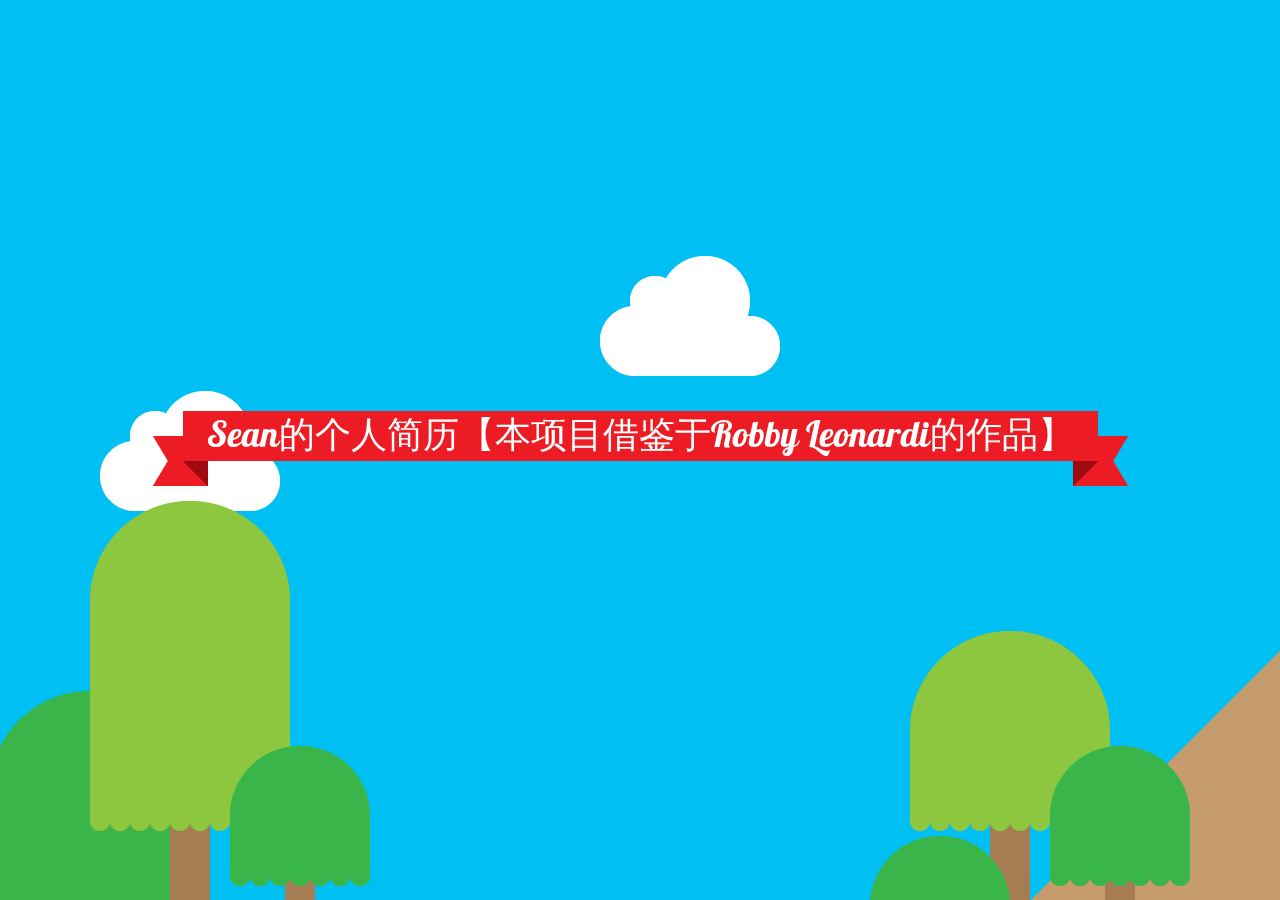
==== commit 4684e2b5: "初始化工程" ====
--- a/index.htm
+++ b/index.htm
@@ -283,7 +283,8 @@
                 <div class=ribbon-container>
                     <div class=ribbon-relative>
                         <div class=ribbon-left></div>
-                        <div class=ribbon-middle>Sean的个人简历</div>
+                        <div class=ribbon-middle>Sean的个人简历【本项目借鉴于Robby
+                            Leonardi的作品】</div>
                         <div class=ribbon-right></div>
                     </div>
                 </div>
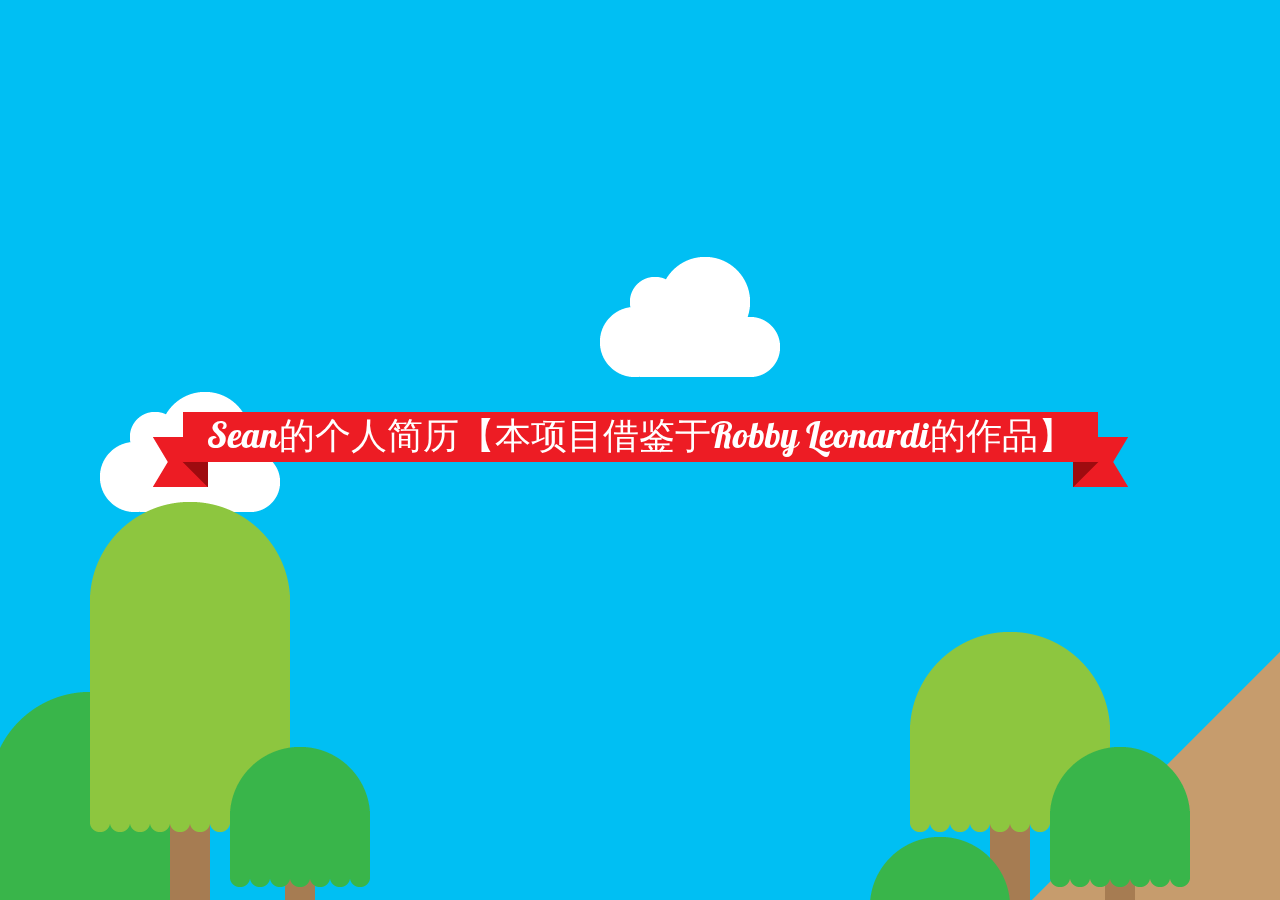
==== commit dc264a6d: "Update index.htm" ====
--- a/index.htm
+++ b/index.htm
@@ -1112,4 +1112,14 @@
     </div>
 </div>
 <script src="script/email.js"></script>
-<script src="script/main.js"></script>+<script src="script/main.js"></script>
+<script>
+  (function(i,s,o,g,r,a,m){i['GoogleAnalyticsObject']=r;i[r]=i[r]||function(){
+  (i[r].q=i[r].q||[]).push(arguments)},i[r].l=1*new Date();a=s.createElement(o),
+  m=s.getElementsByTagName(o)[0];a.async=1;a.src=g;m.parentNode.insertBefore(a,m)
+  })(window,document,'script','https://www.google-analytics.com/analytics.js','ga');
+
+  ga('create', 'UA-96260388-5', 'auto');
+  ga('send', 'pageview');
+
+</script>
